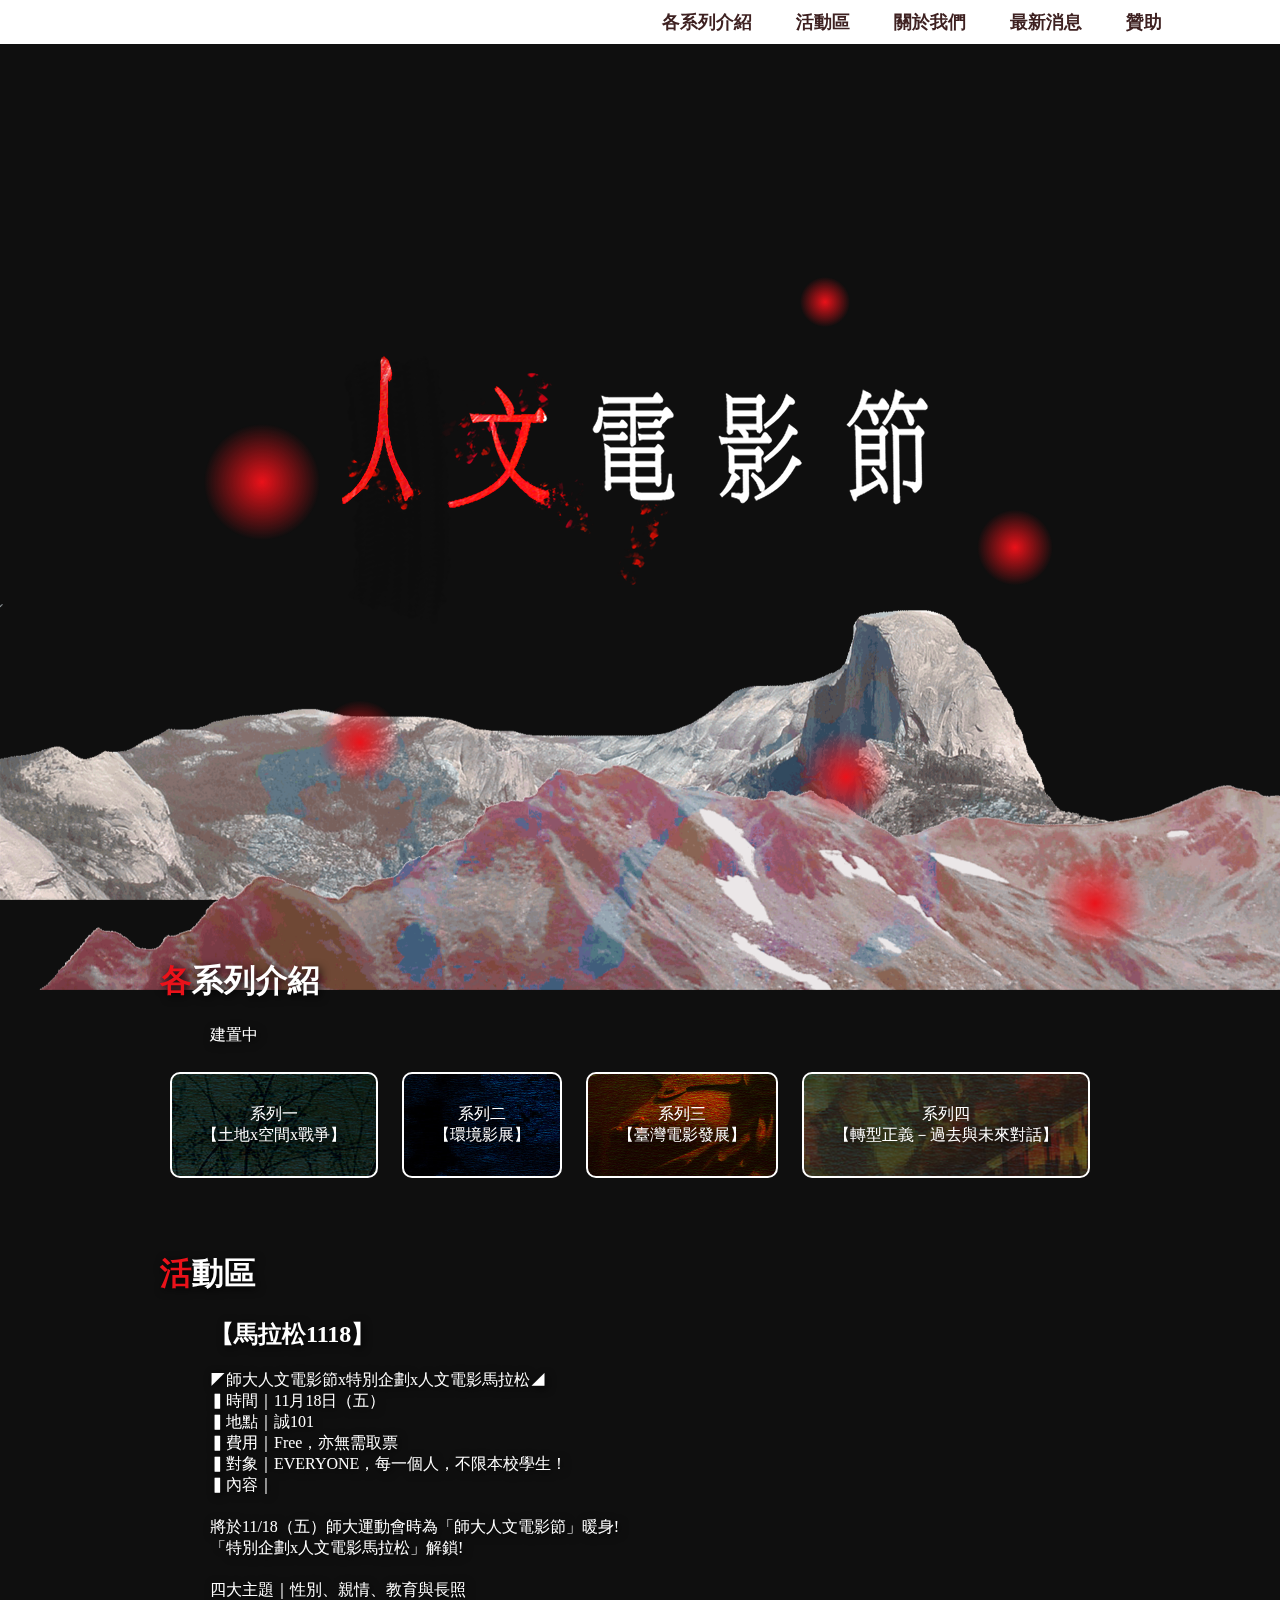
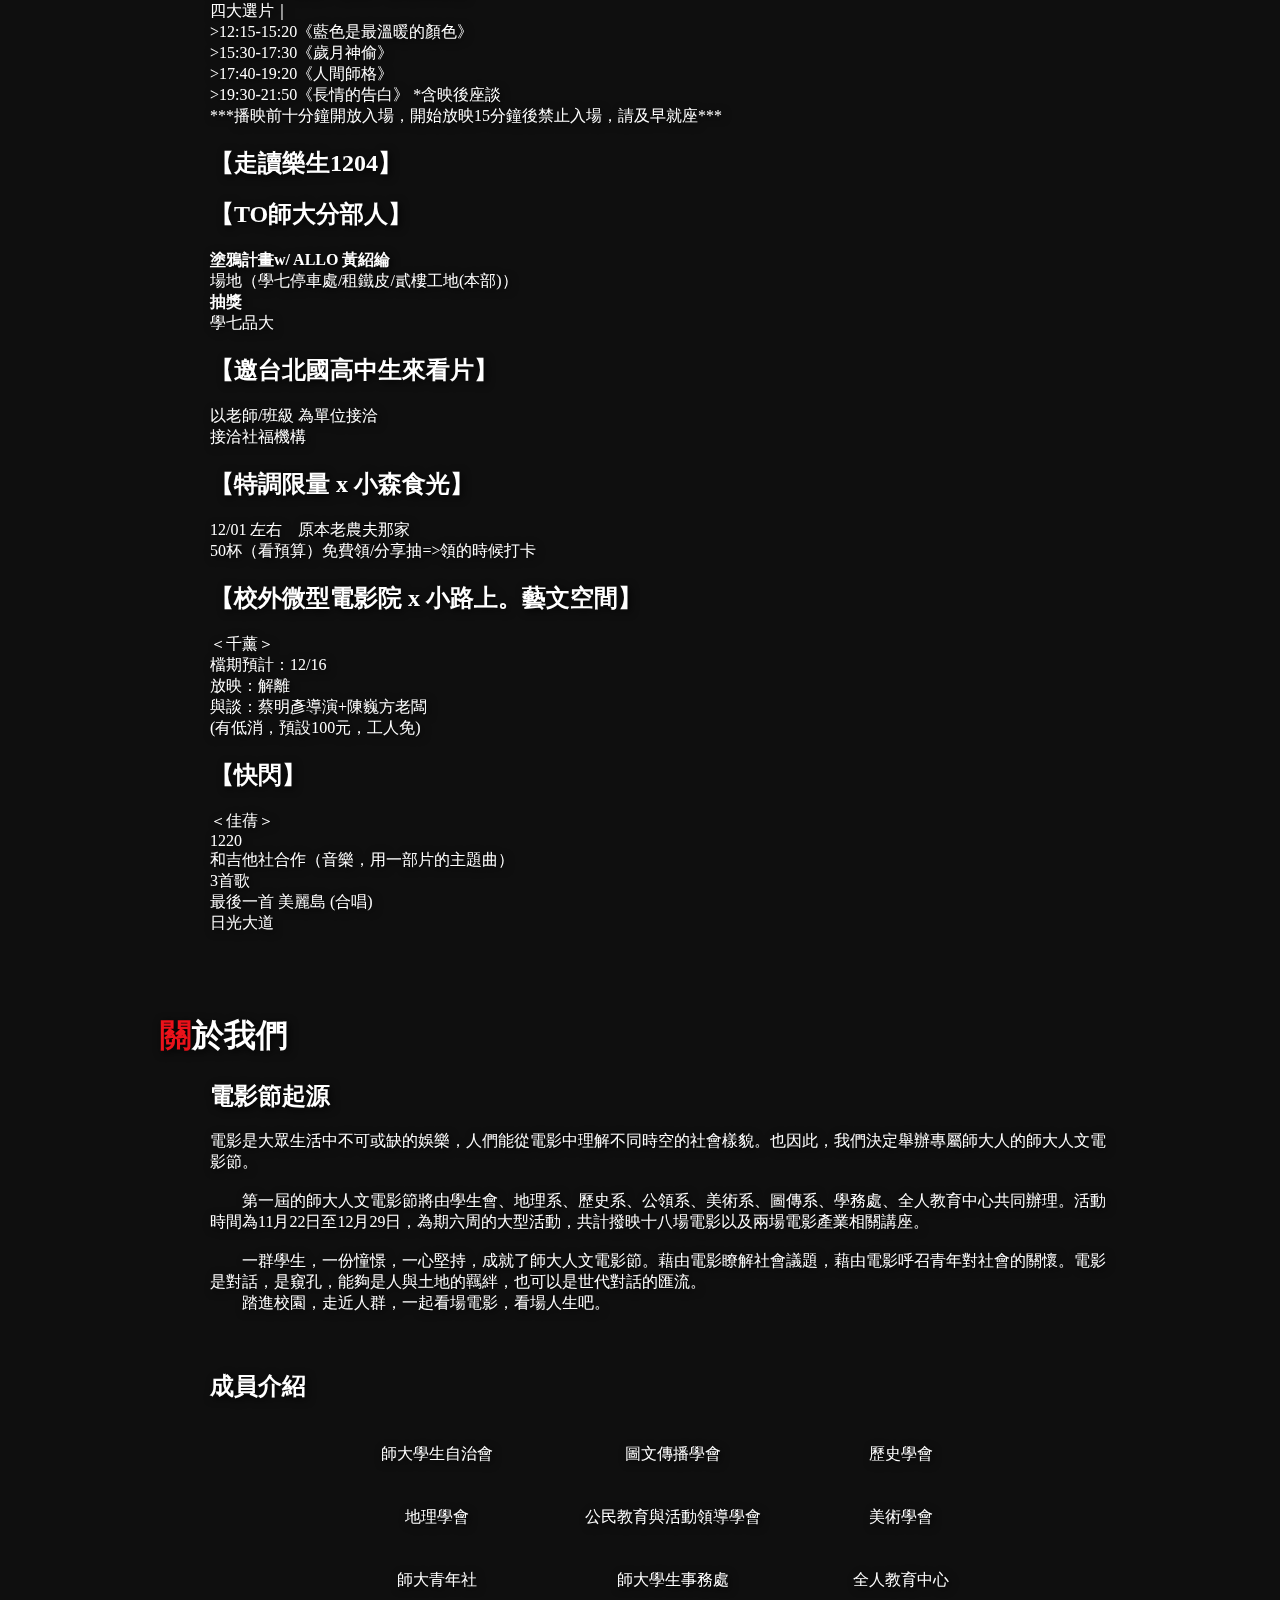
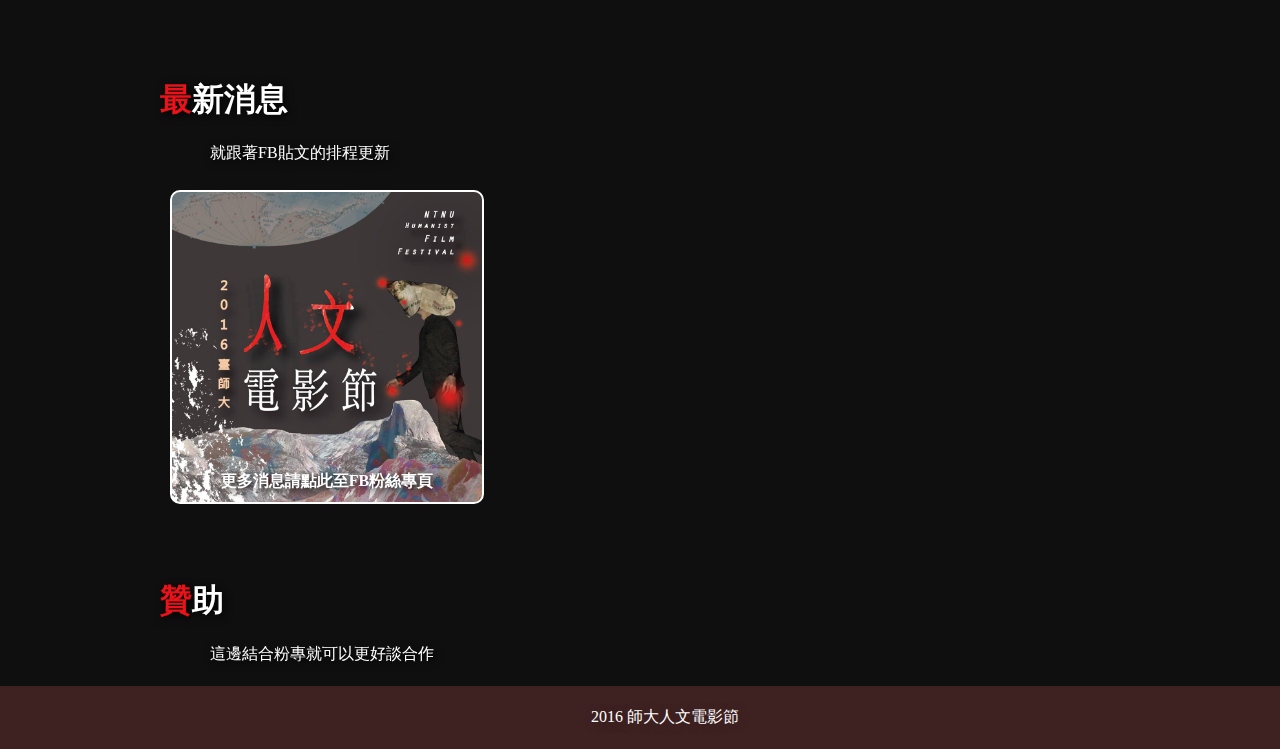
==== index.html @ 860a29c6 "add buttons and animations" ====
<!DOCTYPE>
<html>
<head>
	<title>師大人文電影節</title>
	<link rel="stylesheet" type="text/css" href="style.css">
</head>
<body>
	<div class = "horizontal navbar">
		<a href="#series"><div class = "navelement btn" onclick="closeMsg()"><b>各系列介紹</b></div></a>
		<a href="#activity"><div class = "navelement btn" onclick="closeMsg()"><b>活動區</b></div></a>
		<a href="#about"><div class = "navelement btn" onclick="closeMsg()"><b>關於我們</b></div></a>
		<a href="#news"><div class = "navelement btn" onclick="closeMsg()"><b>最新消息</b></div></a>
		<a href="#sponse"><div class = "navelement btn" onclick="closeMsg()"><b>贊助</b></div></a>
		<div class = "navelement">　　　</div>
	</div>
	<div class = "fullpage">
		<span class="helper"></span>
		<img src="images/Logo.png" style="display:inline-block; margin: 0px auto; vertical-align: middle;  width:80%; max-width: 600px;">
		<div class="gradbubble" id="bub0"></div>
		<div class="gradbubble" id="bub1"></div>
		<div class="gradbubble" id="bub2"></div>
		<div class="gradbubble" id="bub3"></div>
		<div class="gradbubble" id="bub4"></div>
		<div class="gradbubble" id="bub5"></div>
	</div>
	<div class="article">
		<div class = "break" id = "series"></div> 
		<div class = "fullwidth"><h1>各系列介紹</h1>
			<p>建置中</p>
			<div class="seriesBtn" id = "s1" style="background-image: url('images/s1.jpg')">系列一<br>【土地x空間x戰爭】</div>
			<div class="seriesBtn" id = "s2"  style="background-image: url('images/s2.jpg')">系列二<br>【環境影展】</div>
			<div class="seriesBtn" id = "s3"  style="background-image: url('images/s3.jpg')">系列三<br>【臺灣電影發展】</div>
			<div class="seriesBtn" id = "s4"  style="background-image: url('images/s4.jpg')">系列四<br>【轉型正義－過去與未來對話】</div>
			</div>
			<div class = "break" id = "activity"></div> 
			<div class = "fullwidth"><h1>活動區</h1>
			<h2>【馬拉松1118】</h2>
			<p>◤師大人文電影節x特別企劃x人文電影馬拉松◢<br>
			▍時間｜11月18日（五）<br>
			▍地點｜誠101<br>
			▍費用｜Free，亦無需取票<br>
			▍對象｜EVERYONE，每一個人，不限本校學生！<br>
			▍內容｜<br>
			　<br>
			將於11/18（五）師大運動會時為「師大人文電影節」暖身!<br>
			「特別企劃x人文電影馬拉松」解鎖!<br>
			　<br>
			四大主題｜性別、親情、教育與長照<br>
			四大選片｜<br>
			>12:15-15:20《藍色是最溫暖的顏色》 <br>
			>15:30-17:30《歲月神偷》 <br>
			>17:40-19:20《人間師格》 <br>
			>19:30-21:50《長情的告白》 *含映後座談<br>
			***播映前十分鐘開放入場，開始放映15分鐘後禁止入場，請及早就座***</p>

			<h2>【走讀樂生1204】</h2>
			<p></p>
			<h2>【TO師大分部人】</h2>
			<p><b>塗鴉計畫w/ ALLO 黃紹綸</b><br>
			場地（學七停車處/租鐵皮/貳樓工地(本部)）<br>
			<b>抽獎</b><br>
			學七品大</p>
			<h2>【邀台北國高中生來看片】</h2>
			<p>以老師/班級 為單位接洽<br>
			接洽社福機構</p>
			<h2>【特調限量 x 小森食光】</h2>
			<p>12/01 左右　原本老農夫那家<br>
			50杯（看預算）免費領/分享抽=>領的時候打卡</p>
			<h2>【校外微型電影院 x 小路上。藝文空間】</h2>
			<p>＜千薰＞<br>
			檔期預計：12/16<br>
			放映：解離<br>
			與談：蔡明彥導演+陳巍方老闆<br>
			(有低消，預設100元，工人免)</p>
			<h2>【快閃】</h2>
			<p>＜佳蒨＞<br>
			1220<br>
			和吉他社合作（音樂，用一部片的主題曲）<br>
			3首歌<br>
			最後一首 美麗島 (合唱)<br>
			日光大道</p>
		</div>
		<div class = "break" id = "about"></div> 
		<div class = "fullwidth">
		<h1>關於我們</h1>
		<h2>電影節起源</h2>
		<p>
			電影是大眾生活中不可或缺的娛樂，人們能從電影中理解不同時空的社會樣貌。也因此，我們決定舉辦專屬師大人的師大人文電影節。<br><br>
			　　第一屆的師大人文電影節將由學生會、地理系、歷史系、公領系、美術系、圖傳系、學務處、全人教育中心共同辦理。活動時間為11月22日至12月29日，為期六周的大型活動，共計撥映十八場電影以及兩場電影產業相關講座。<br><br>
			　　一群學生，一份憧憬，一心堅持，成就了師大人文電影節。藉由電影瞭解社會議題，藉由電影呼召青年對社會的關懷。電影是對話，是窺孔，能夠是人與土地的羈絆，也可以是世代對話的匯流。<br>
			　　踏進校園，走近人群，一起看場電影，看場人生吧。<br><br><br>
		</p>
		<h2>成員介紹</h2>
		<table border="0" align = "center" cellpadding="20" style="color:white;text-align:center;">
			<tr>
				<td><p>師大學生自治會</p></td>
				<td><p>圖文傳播學會</p></td>
				<td><p>歷史學會</p></td>
			</tr>
			<tr>
				<td><p>地理學會</p></td>
				<td><p>公民教育與活動領導學會</p></td>
				<td><p>美術學會</p></td>
			</tr>
			<tr>
				<td><p>師大青年社</p></td>
				<td><p>師大學生事務處</p></td>
				<td><p>全人教育中心</p></td>
			</tr>
		</table>
	</div>
	<div class = "break" id = "news"></div> 
	<div class = "fullwidth"><h1>最新消息</h1>
		<p>就跟著FB貼文的排程更新</p>
		<a href="https://www.facebook.com/2016NTNUMovieFestival/"><div class="seriesBtn" style="background-image: url('images/fb.jpg'); height: 250px; width: 250px;"><span style="position:absolute;bottom:10px;width:100%;left:0px;text-align: center;color"><b>更多消息請點此至FB粉絲專頁</b></span></div></a>
		</div>
		<div class = "break" id = "sponse"></div> 
		<div class = "fullwidth"><h1>贊助</h1>
			<p>這邊結合粉專就可以更好談合作</p>
		</div>
	</div>
	<div class = "fullwidth" style = "background-color:#3e2121;text-shadow: 2px 2px 8px #3e2121;text-align: center;"><p>2016 師大人文電影節<br></p>
	</div>
	<div id = "msgboxBG">
		<div class="gradbubble" id="bub6"></div>
		<div class="gradbubble" id="bub7"></div>
		<div class="gradbubble" id="bub8"></div>
		<div class="gradbubble" id="bub9"></div>
		<div class="gradbubble" id="bub10"></div>
		<div class="gradbubble" id="bub11"></div>
		
	</div>
	<div id = "msgbox">
			<div id = "closeBtn"><img src="images/x.png"></div>
			<iframe src="s1.html" id="Msgiframe" style="width: 100%; height: 100%;display: none"></iframe>
		</div>
	<div id = "mountains">
		<img id = "mtBack" src="images/mtBack.png">
		<img id = "mtFront" src="images/mtFront.png">
	</div>
</body>
<script>
	var body = document.body, html = document.documentElement;
	var mfront = document.getElementById("mtFront");
	var mback = document.getElementById("mtBack");
	var bubbles = [document.getElementById("bub0"), document.getElementById("bub1"), document.getElementById("bub2"), document.getElementById("bub3"), document.getElementById("bub4"), document.getElementById("bub5")];
	var Msgbubbles = [document.getElementById("bub6"), document.getElementById("bub7"), document.getElementById("bub8"), document.getElementById("bub9"), document.getElementById("bub10"), document.getElementById("bub11")];
	var msgboxBG = document.getElementById("msgboxBG");
	var msgbox = document.getElementById("msgbox");
	var closeBtn = document.getElementById("closeBtn");
	var Msgiframe = document.getElementById("Msgiframe");
	var open = false;
	function mtMove(event){
		var xPos = event.clientX/(window.innerWidth || document.documentElement.clientWidth || document.body.clientWidth);
		mfront.style.left = ""+ (-5)*xPos + "%";
		mback.style.right = ""+ (-2.5)*xPos + "%";
	};
	function mscroll(event){
		var height = Math.max(body.scrollHeight, body.offsetHeight, 
			html.clientHeight, html.scrollHeight, html.offsetHeight)-(window.innerHeight || document.documentElement.clientHeight || document.body.clientHeight);
		var i = window.pageYOffset / height;
		mfront.style.bottom = ""+ (-10)*(1-i) + "%";
		mback.style.bottom = ""+ (-5)*i + "%";
	};
	function bubinit(){
		for (i = 0; i < 6; i++) {
	  bubbles[i].style.left = ""+(Math.random()*80+5)+"%";
	  bubbles[i].style.top = ""+(Math.random()*90+10)+"%";
	  var bubsize = ""+(Math.random()*10+5)+"%"
	  bubbles[i].style.width = bubsize;
	  bubbles[i].style.height = bubsize;
	  bubbles[i].style.opacity  = "1";
	}
		window.setInterval(bubMove, 2400);
	}
	function bubMove(){
		for (i = 0; i < 6; i++) {
		  bubbles[i].style.left = ""+(Math.random()*80+5)+"%";
		  bubbles[i].style.top = ""+(Math.random()*90+10)+"%";
		  var bubsize = (Math.random()*10+5);
		  bubbles[i].style.width = ""+bubsize+"%";
		  bubbles[i].style.height = ""+(bubsize/100*(window.innerWidth || document.documentElement.clientWidth || document.body.clientWidth))+"px";
		}
	};
	function openMsg(event){
		switch(event.target.id){
			case "s1":
			Msgiframe.setAttribute("src", "s1.html");
			break;
			case "s2":
			Msgiframe.setAttribute("src", "s2.html");
			break;
			case "s3":
			Msgiframe.setAttribute("src", "s3.html");
			break;
			case "s4":
			Msgiframe.setAttribute("src", "s4.html");
			break;
		}
		msgboxBG.style.display = "block";
		msgboxBG.style.opacity = "0.5";
		msgbox.style.width = "80%";
		msgbox.style.height = "80%";
		msgbox.style.top = "10%";
		msgbox.style.left = "10%";
		closeBtn.style.width = "50px";
		closeBtn.style.height = "50px";
		document.getElementById("Msgiframe").style.display = "block";
		open = true;
		console.log("open");
	};
	function closeMsg(event){
		if(open==true){
			msgboxBG.style.display = "none";
			msgboxBG.style.opacity = "0";
			msgbox.style.width = "0%";
			msgbox.style.height = "0%";
			msgbox.style.top = "50%";
			msgbox.style.left = "50%";
			closeBtn.style.width = "0px";
			closeBtn.style.height = "0px";
			document.getElementById("Msgiframe").style.display = "none";
		}
	};
	document.body.addEventListener("mousemove", mtMove);
	document.addEventListener("scroll", mscroll);
	window.setTimeout(bubinit,100);
	document.getElementById("s1").addEventListener("click", openMsg);
	document.getElementById("s2").addEventListener("click", openMsg);
	document.getElementById("s3").addEventListener("click", openMsg);
	document.getElementById("s4").addEventListener("click", openMsg);
	document.getElementById("closeBtn").addEventListener("click", closeMsg);
	
</script>
</html>
---- style.css ----
html{height:100%;}
body{
	height:100%;
	margin: 0px;
	padding: 0px;
	width: 100%;
	font-family:微軟正黑體;
	background-color: #0f0f0f;
}
.navbar{
    position: fixed;
    background-color: white;
    width: 100%;
    padding: 0px;
    margin: 0px;
    text-align:right;
    z-index: 100;
}
.navelement{
    display: inline-block;
    margin: 0px;
    padding: 10px;
    padding-left: 20px;
    padding-right: 20px;
    padding-bottom: 5px;
    color: #3e2121;
    font-size: 18px;
}
.btn {
    border-style:solid;
    background-color:white;
    border-color: white;
    border-width: 0px;
    border-bottom-width: 5px;
}
.btn:hover{
    border-color: #eb121a;
    color: #eb121a;
    transition: 0.5s;
}
.seriesBtn{
	position: relative;
	display: inline-block;
	text-align: center;
	padding: 30px;
	margin: 10px;
	border-color: white;
	border-width: 2px;
	border-style: solid;
	border-radius: 10px;
	color: white;
	box-shadow: 0px 0px 0px #AAAAAA;
	top:0px;
	background-size: cover;
	transition:0.5s;
}
.seriesBtn:hover{
	top:-5px;
	box-shadow: 0px 5px 8px #AAAAAA;
}
.fullpage{
    position: relative;
    vertical-align: middle;
    width: 100%;
    height: 100%;
    white-space: nowrap;
    text-align: center;
    color: white;
    z-index: 0;
    text-shadow: 2px 2px 12px #000000;
}
.break{
    position: relative;
    height: 33px;
}
.fullwidth{
    position: relative;
    vertical-align: middle;
    width: 80%;
    text-align: left;
    color: white;
    z-index: 0;
    text-shadow: 2px 2px 8px #000000;
    padding: 5px;
    padding-left: 10%;
    padding-right: 10%;
}
.article{
	display:block;
	width: 100%;
	max-width: 1200px;
	margin: 0px auto;
	text-align: left;
}
.midImage{
    display:block;
    margin: auto;
    max-width: 600px;
}
#mtBack{
    position: fixed;
    z-index: -10;
    width: 103%;
    bottom: 0%;
}
#mtFront{
    position: fixed;
    z-index: -1;
    width: 105%;
    bottom: -10%;
}
#mountains{
    position: fixed;
    width: 100%;
    height: 100%;
    padding: 0px;
    margin: 0px;
    z-index: -10;
}
.helper {
    display: inline-block;
    height: 100%;
    vertical-align: middle;
}
h1::first-letter{
	color: #eb121a;
}
h2{
	padding-left: 50px;
}
p{
	padding-left: 50px;
}
.gradbubble{
	position: absolute;
	background: red; /* For browsers that do not support gradients */
	background: -webkit-radial-gradient(circle, rgba(235,18,26,1), rgba(235,18,26,0), rgba(235,18,26,0)); /* Safari */
	background: -o-radial-gradient(circle, rgba(235,18,26,1), rgba(235,18,26,0), rgba(235,18,26,0)); /* Opera 11.6 to 12.0 */
	background: -moz-radial-gradient(circle, rgba(235,18,26,1), rgba(235,18,26,0), rgba(235,18,26,0)); /* Firefox 3.6 to 15 */
	background: radial-gradient(circle, rgba(235,18,26,1), rgba(255,0,0,0), rgba(235,18,26,0)); /* Standard syntax */
	width:10%;
	height:10%;
	left:50%;
	top:50%;
	opacity : 0;
	transition: 2.4s;
	z-index: -1;
}
#msgboxBG{
	position: fixed;
	display: none;
	opacity: 0;
	left:0%;
	top:0%;
	width:100%;
	height:100%;
	background-color: black;
}
#msgbox{
	position: fixed;
	opacity: 1;
	border-radius: 20px;
	overflow: hidden;
	width:0%;
	height:0%;
	top:50%;
	left:50%;
	background-color: #0f0f0f;
	transition: 1s;
}
#closeBtn{
	position: absolute;
	right:0px;
	top:0px;
	background-color: #eb121a;
	width:0px;
	height:0px;
	transition: 0.5s;
	transition-delay: 0.5s;
	color: white;
	overflow: hidden;
}
iframe{
	border-width: 0px;
}
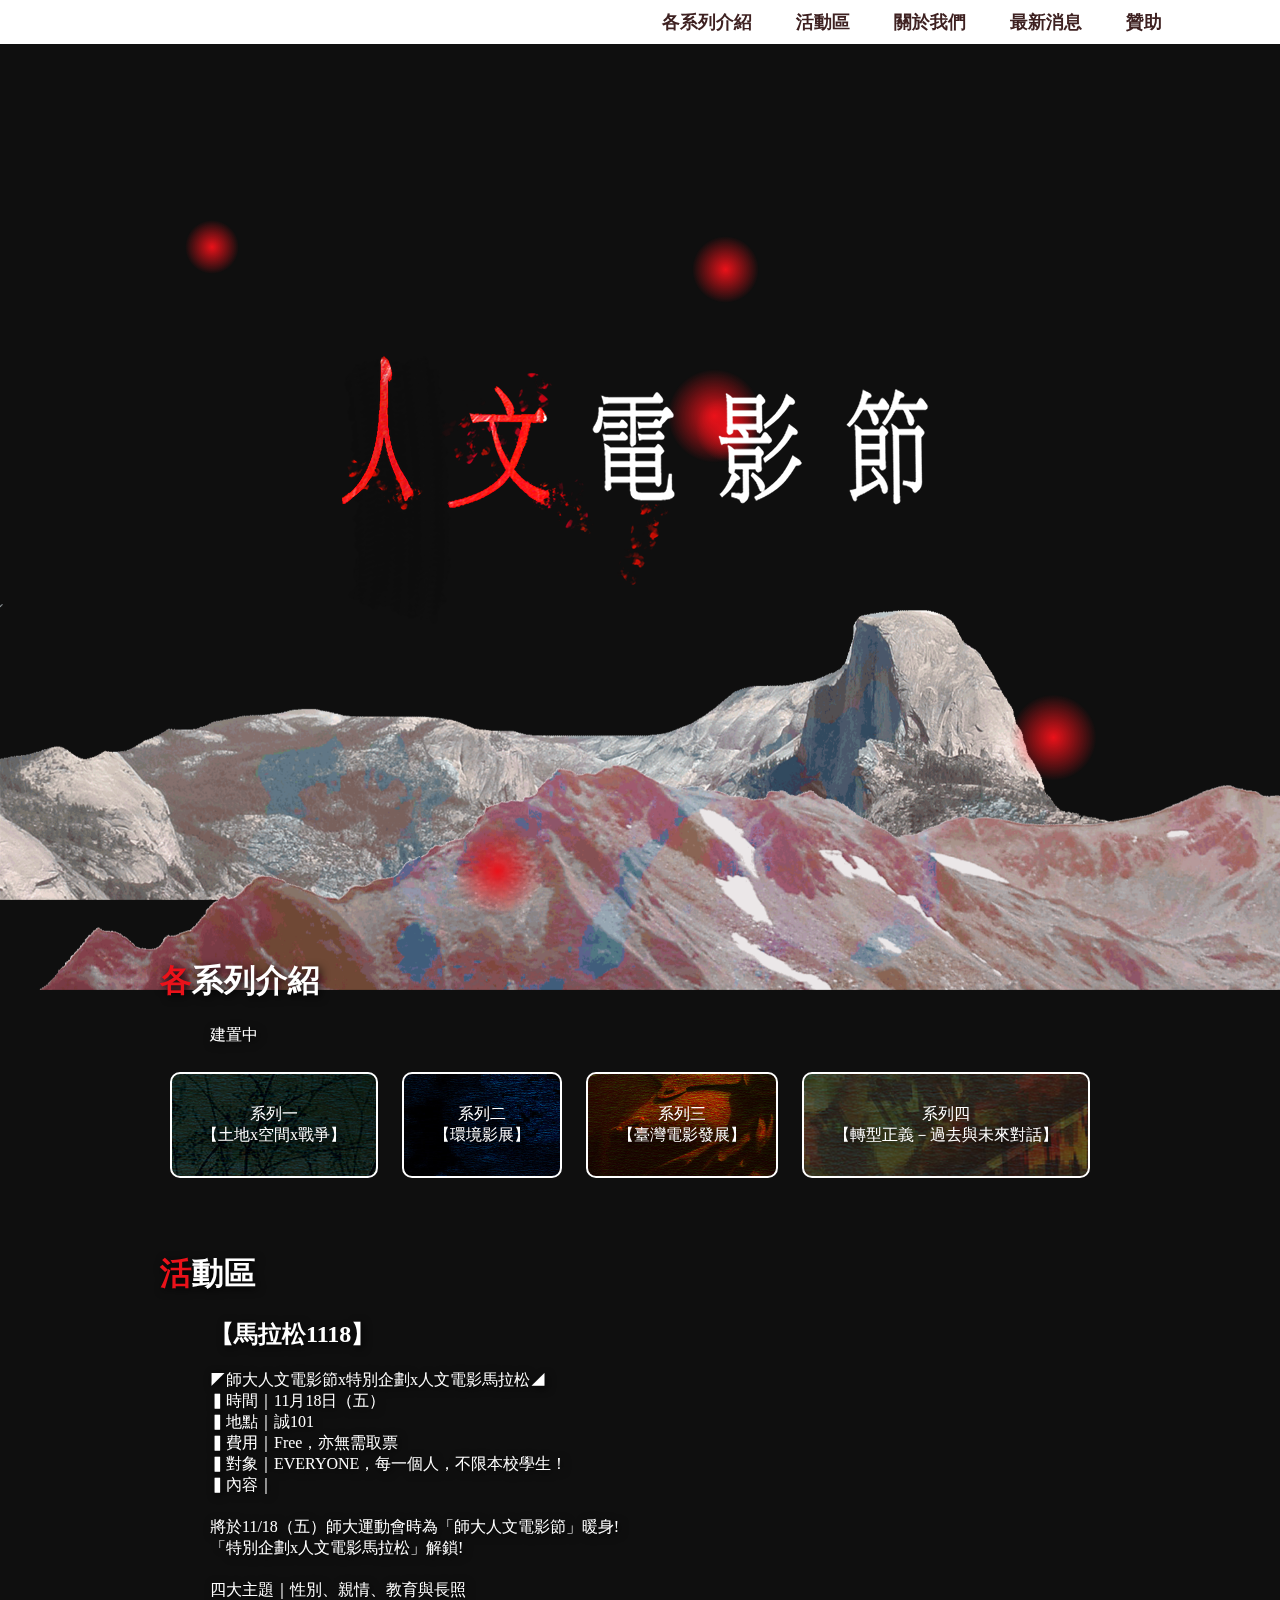
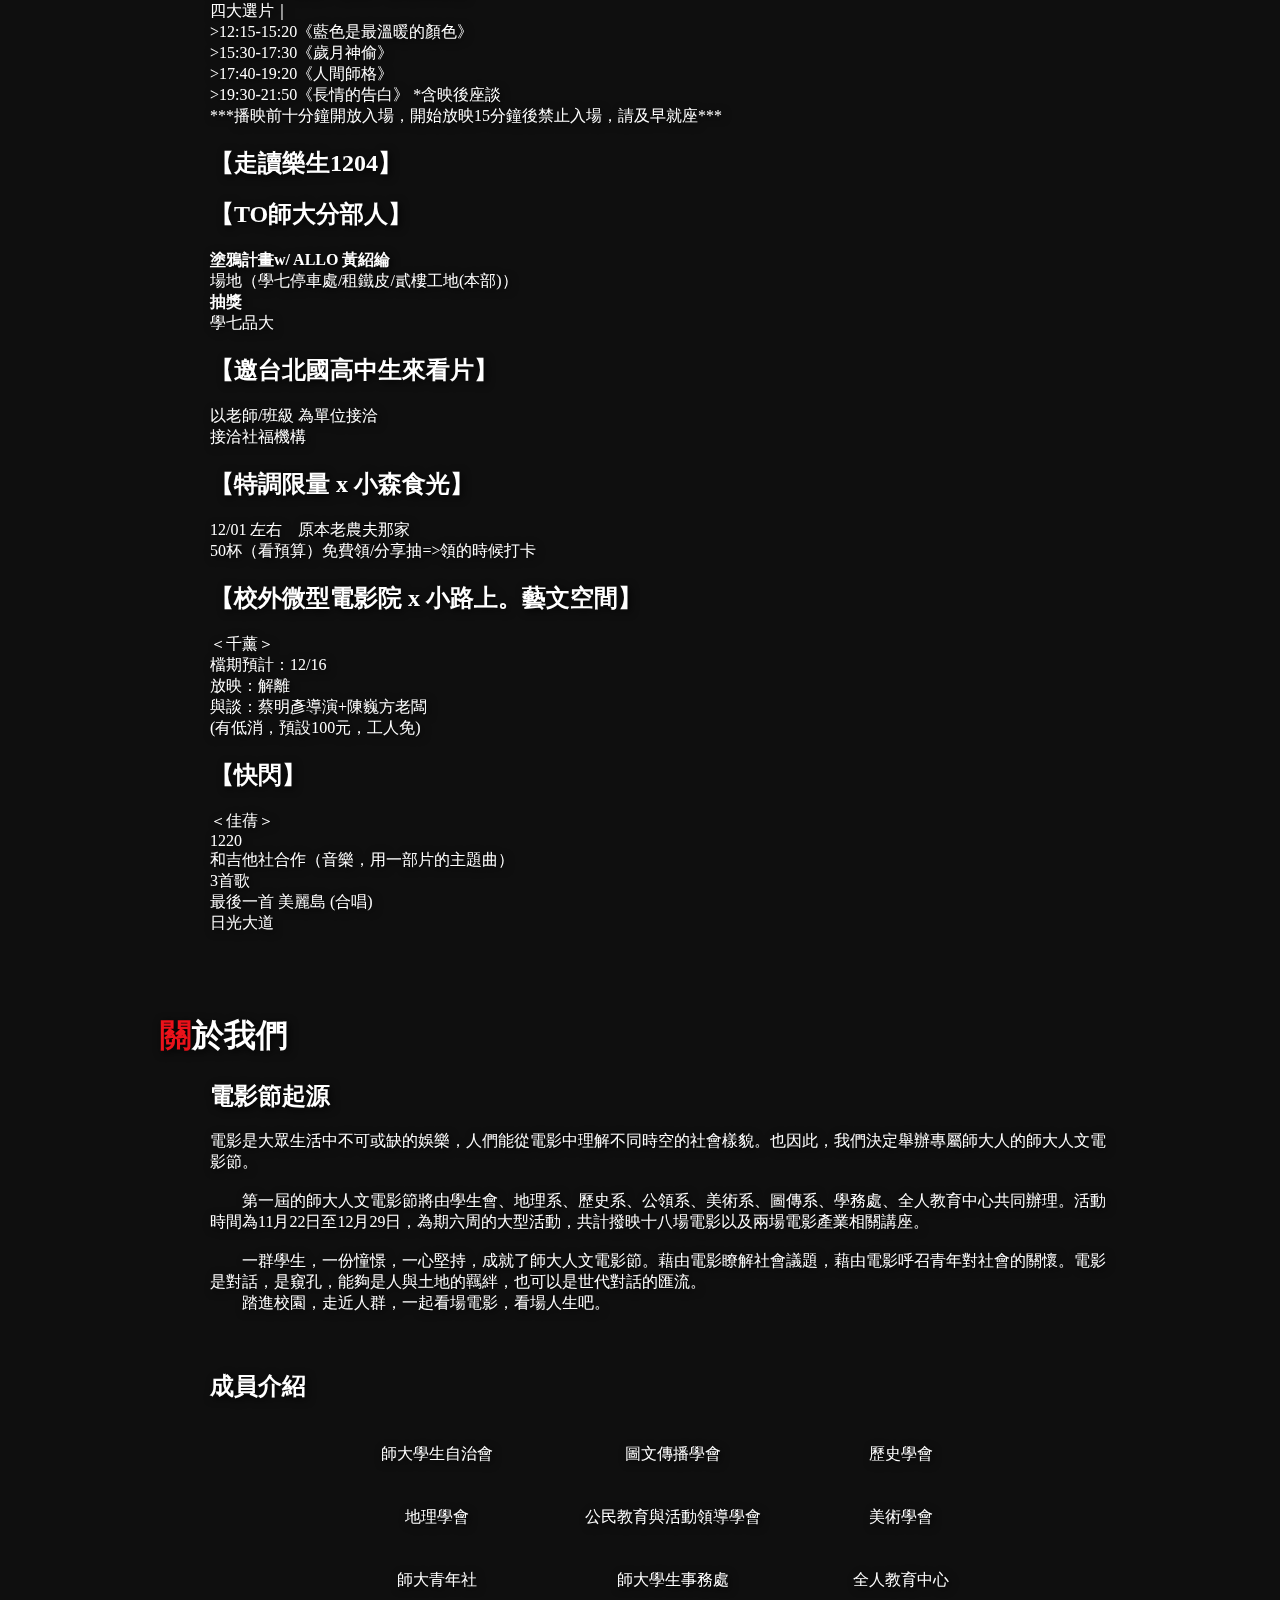
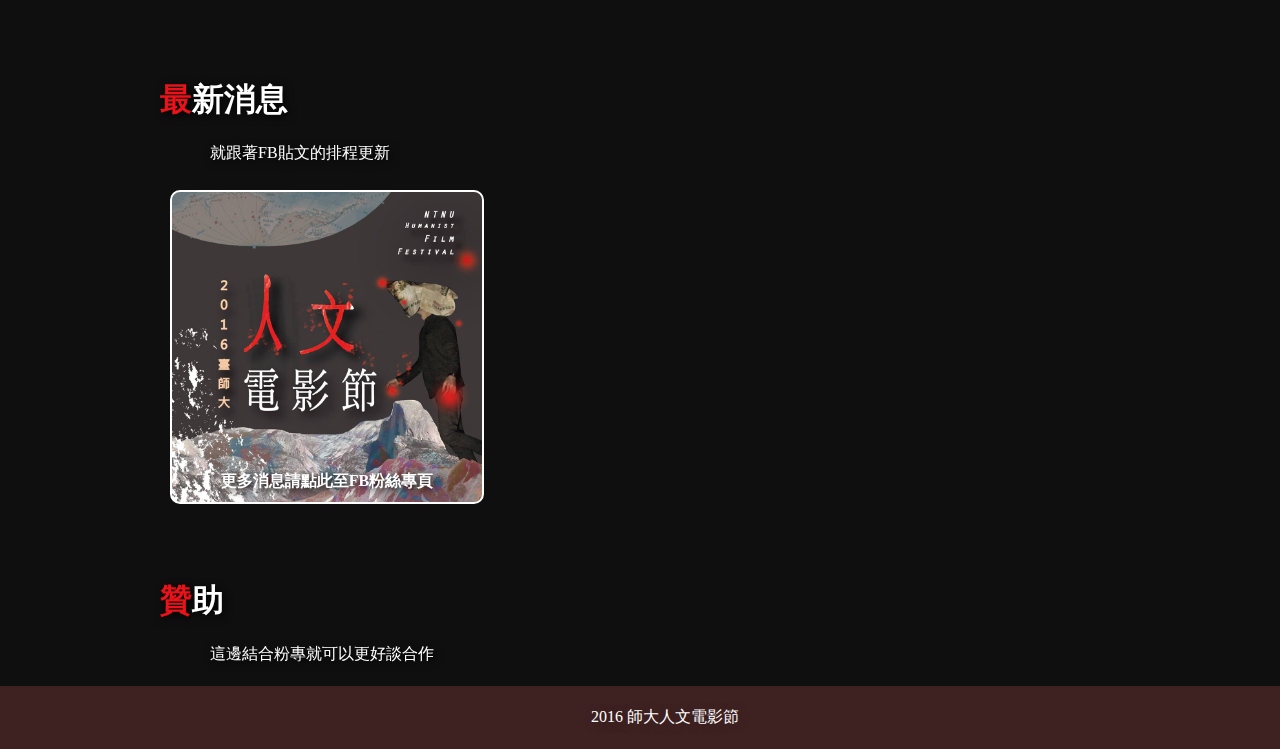
==== commit 84570fc8: "add some meta-data" ====
--- a/index.html
+++ b/index.html
@@ -3,6 +3,25 @@
 <head>
 	<title>師大人文電影節</title>
 	<link rel="stylesheet" type="text/css" href="style.css">
+	<meta charset="utf-8">
+    <meta http-equiv="X-UA-Compatible" content="IE=edge">
+    <meta name="viewport" content="width=device-width, initial-scale=1">
+    <title>學生計算機年會 | Students' Information Technology Conference</title>
+
+    <meta name="description" content="看電影讚讚讚">
+
+    <meta property="og:title" content="師大人文電影節">
+    <meta property="og:type" content="website">
+    <meta property="og:url" content="https://ntnumoviefestival.github.io/">
+    <meta property="og:image" content="https://ntnumoviefestival.github.io/fb.jpg">
+    <meta property="og:image:width" content="960">
+    <meta property="og:image:height" content="960">
+    <meta property="og:site_name" content="師大人文電影節">
+    <meta property="og:description" content="看電影讚讚讚">
+    <meta property="twitter:title" content="師大人文電影節">
+    <meta property="twitter:description" content="看電影讚讚讚">
+    <link href="favicon.ico" rel="shortcut icon">
+    <link href="favicon.ico" rel="icon">
 </head>
 <body>
 	<div class = "horizontal navbar">
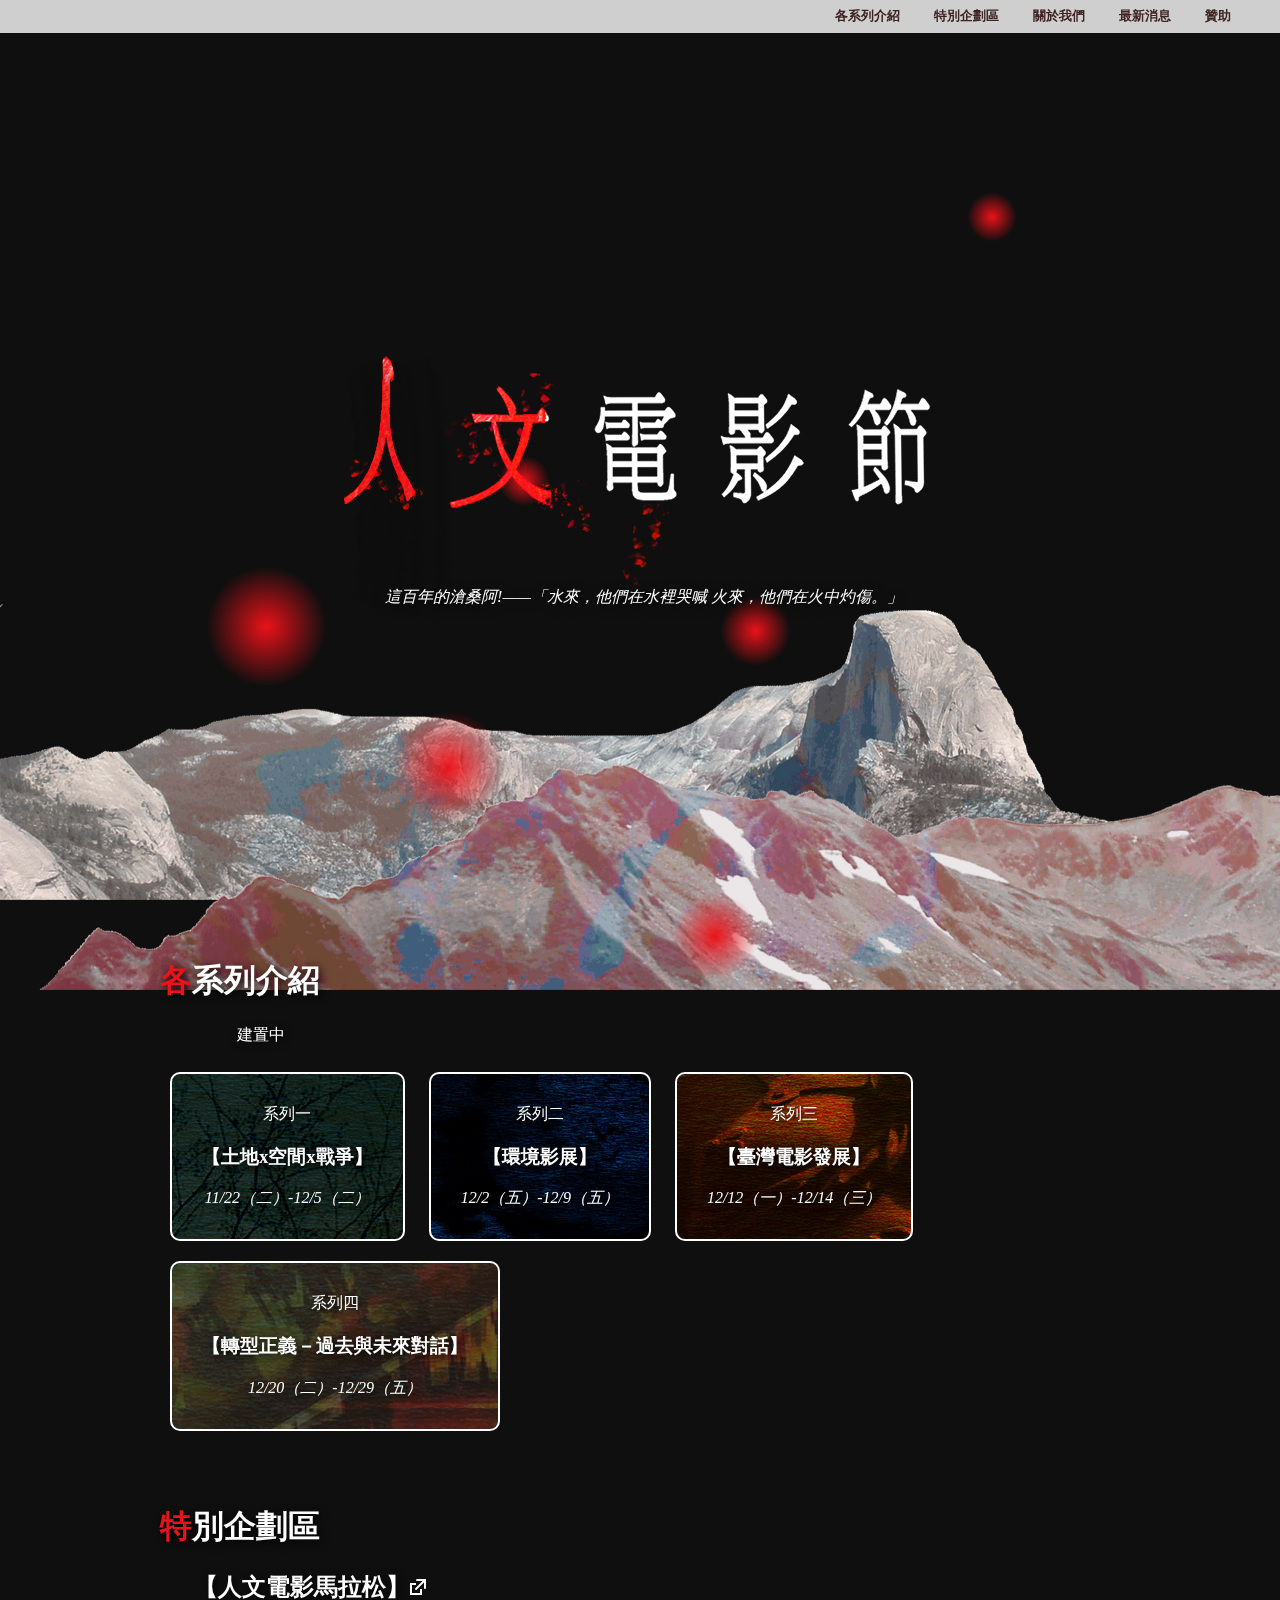
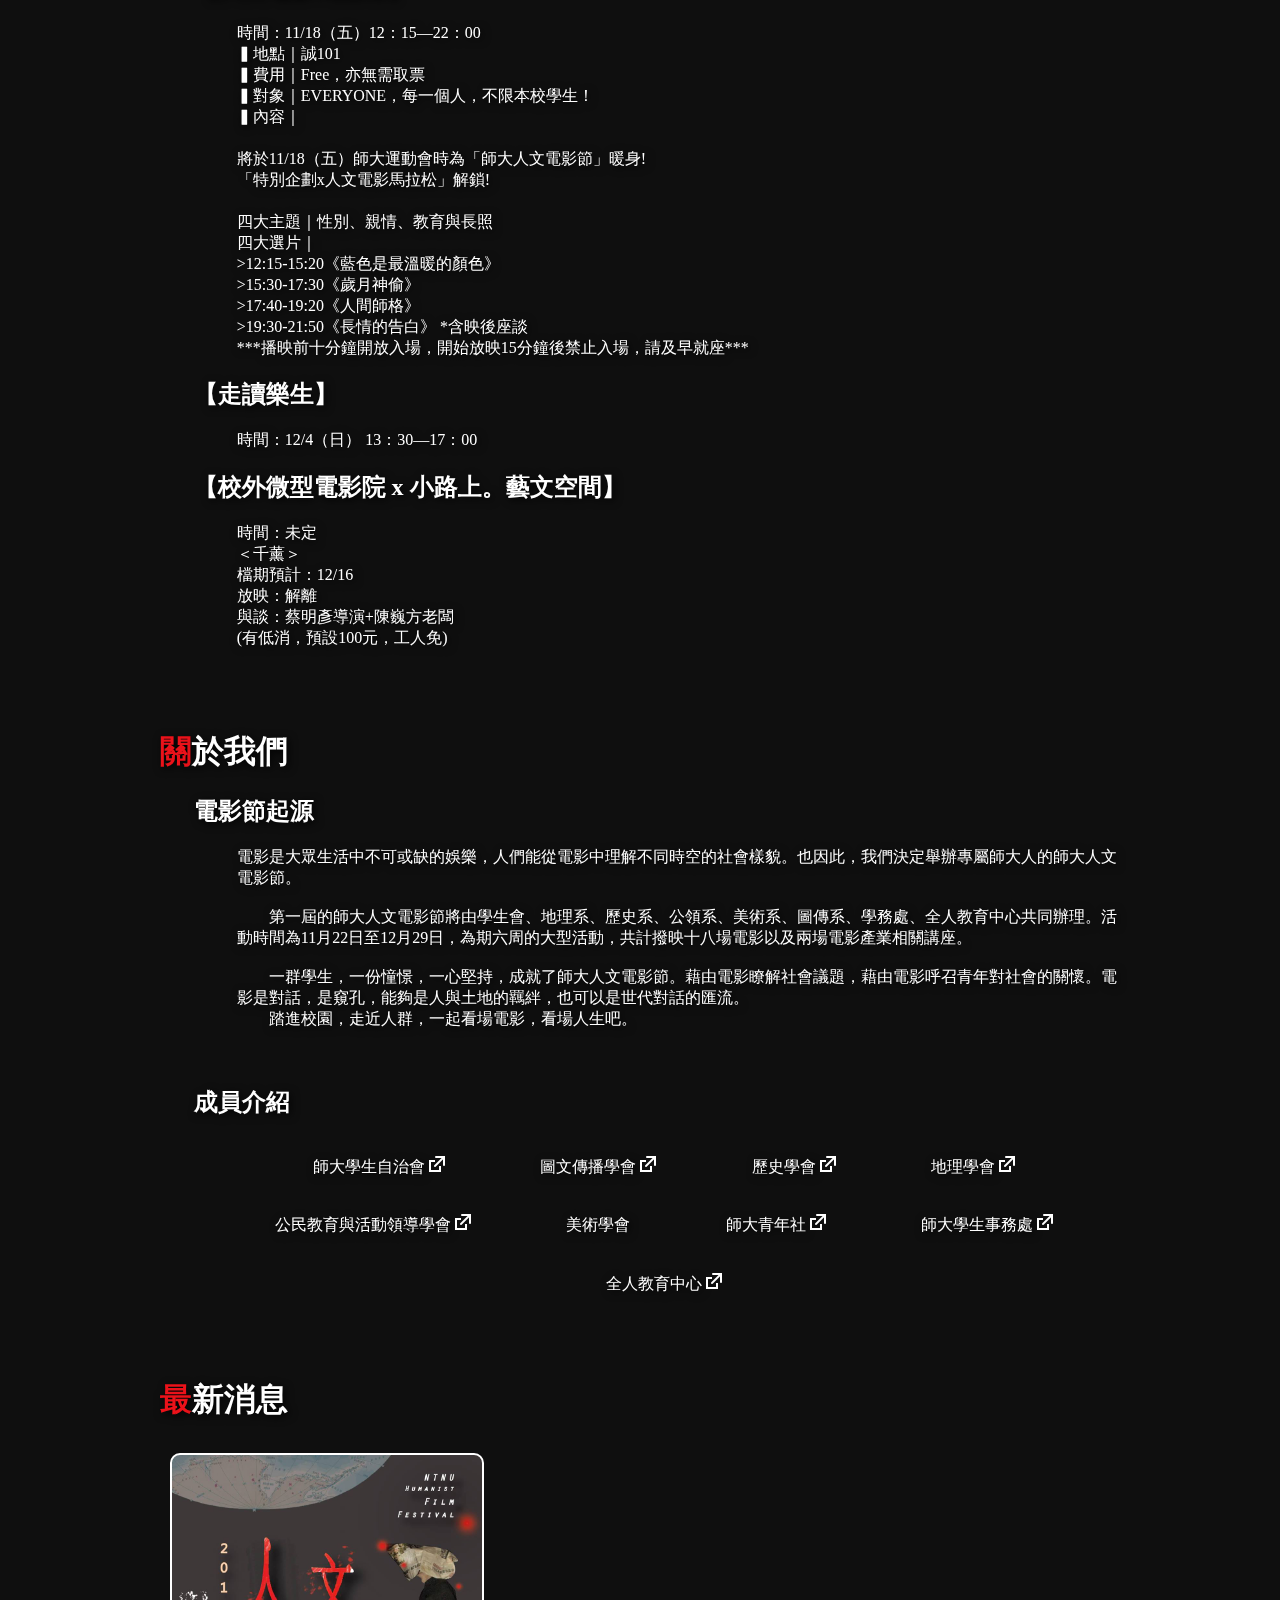
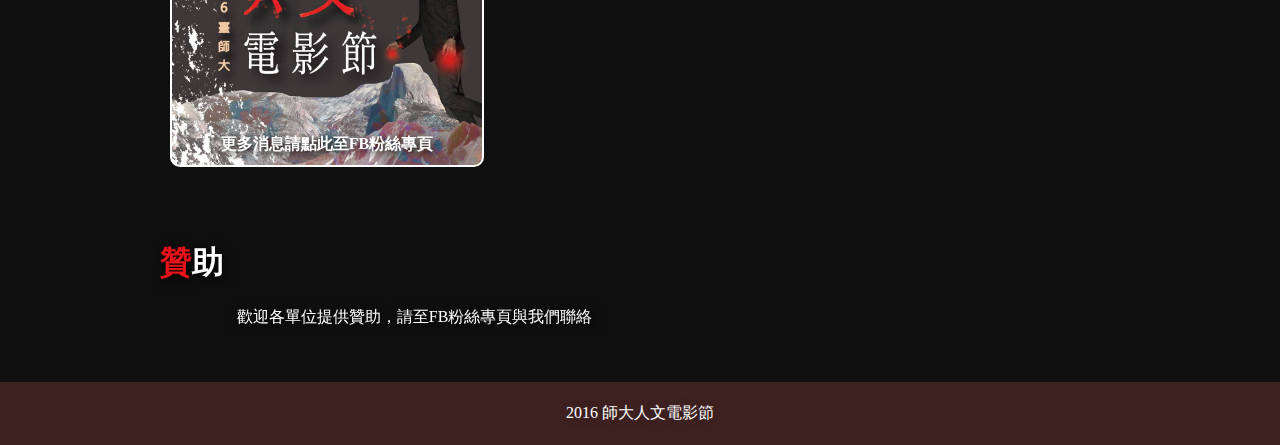
==== commit f73d196a: "test iOS iframe scrolling" ====
--- a/index.html
+++ b/index.html
@@ -26,15 +26,20 @@
 <body>
 	<div class = "horizontal navbar">
 		<a href="#series"><div class = "navelement btn" onclick="closeMsg()"><b>各系列介紹</b></div></a>
-		<a href="#activity"><div class = "navelement btn" onclick="closeMsg()"><b>活動區</b></div></a>
+		<a href="#activity"><div class = "navelement btn" onclick="closeMsg()"><b>特別企劃區</b></div></a>
 		<a href="#about"><div class = "navelement btn" onclick="closeMsg()"><b>關於我們</b></div></a>
 		<a href="#news"><div class = "navelement btn" onclick="closeMsg()"><b>最新消息</b></div></a>
 		<a href="#sponse"><div class = "navelement btn" onclick="closeMsg()"><b>贊助</b></div></a>
-		<div class = "navelement">　　　</div>
+		<div class = "navelement"></div>
 	</div>
 	<div class = "fullpage">
 		<span class="helper"></span>
-		<img src="images/Logo.png" style="display:inline-block; margin: 0px auto; vertical-align: middle;  width:80%; max-width: 600px;">
+		<div style="display:inline-block; position:relative;vertical-align: middle;width:100%">
+			<img src="images/Logo.png" style="margin: 0px auto;  width:80%; max-width: 600px;">
+			<p id="fubiao" style="position:absolute; width:100%; text-align: center; bottom:-10%;opacity:0;transition:2.5s;"><i>這百年的滄桑阿!——「水來，他們在水裡哭喊 火來，他們在火中灼傷。」</i></p>
+		</div>
+		
+		
 		<div class="gradbubble" id="bub0"></div>
 		<div class="gradbubble" id="bub1"></div>
 		<div class="gradbubble" id="bub2"></div>
@@ -46,16 +51,15 @@
 		<div class = "break" id = "series"></div> 
 		<div class = "fullwidth"><h1>各系列介紹</h1>
 			<p>建置中</p>
-			<div class="seriesBtn" id = "s1" style="background-image: url('images/s1.jpg')">系列一<br>【土地x空間x戰爭】</div>
-			<div class="seriesBtn" id = "s2"  style="background-image: url('images/s2.jpg')">系列二<br>【環境影展】</div>
-			<div class="seriesBtn" id = "s3"  style="background-image: url('images/s3.jpg')">系列三<br>【臺灣電影發展】</div>
-			<div class="seriesBtn" id = "s4"  style="background-image: url('images/s4.jpg')">系列四<br>【轉型正義－過去與未來對話】</div>
+			<div class="seriesBtn" id = "s1" style="background-image: url('images/s1.jpg')">系列一<h3>【土地x空間x戰爭】</h3><i>11/22（二）-12/5（二）</i></div>
+			<div class="seriesBtn" id = "s2"  style="background-image: url('images/s2.jpg')">系列二<h3>【環境影展】</h3><i>12/2（五）-12/9（五）</i></div>
+			<div class="seriesBtn" id = "s3"  style="background-image: url('images/s3.jpg')">系列三<h3>【臺灣電影發展】</h3><i>12/12（一）-12/14（三）</i></div>
+			<div class="seriesBtn" id = "s4"  style="background-image: url('images/s4.jpg')">系列四<h3>【轉型正義－過去與未來對話】</h3><i>12/20（二）-12/29（五）</i></div>
 			</div>
 			<div class = "break" id = "activity"></div> 
-			<div class = "fullwidth"><h1>活動區</h1>
-			<h2>【馬拉松1118】</h2>
-			<p>◤師大人文電影節x特別企劃x人文電影馬拉松◢<br>
-			▍時間｜11月18日（五）<br>
+			<div class = "fullwidth"><h1>特別企劃區</h1>
+			<h2>【人文電影馬拉松】<a href="https://www.facebook.com/events/231412740606844/" target="new"><img src="images/outsrc.png"></a></h2>
+			<p>時間：11/18（五）12：15—22：00<br>
 			▍地點｜誠101<br>
 			▍費用｜Free，亦無需取票<br>
 			▍對象｜EVERYONE，每一個人，不限本校學生！<br>
@@ -72,32 +76,15 @@
 			>19:30-21:50《長情的告白》 *含映後座談<br>
 			***播映前十分鐘開放入場，開始放映15分鐘後禁止入場，請及早就座***</p>
 
-			<h2>【走讀樂生1204】</h2>
-			<p></p>
-			<h2>【TO師大分部人】</h2>
-			<p><b>塗鴉計畫w/ ALLO 黃紹綸</b><br>
-			場地（學七停車處/租鐵皮/貳樓工地(本部)）<br>
-			<b>抽獎</b><br>
-			學七品大</p>
-			<h2>【邀台北國高中生來看片】</h2>
-			<p>以老師/班級 為單位接洽<br>
-			接洽社福機構</p>
-			<h2>【特調限量 x 小森食光】</h2>
-			<p>12/01 左右　原本老農夫那家<br>
-			50杯（看預算）免費領/分享抽=>領的時候打卡</p>
+			<h2>【走讀樂生】</h2>
+			<p>時間：12/4（日） 13：30—17：00</p>
+
 			<h2>【校外微型電影院 x 小路上。藝文空間】</h2>
-			<p>＜千薰＞<br>
+			<p>時間：未定<br>＜千薰＞<br>
 			檔期預計：12/16<br>
 			放映：解離<br>
 			與談：蔡明彥導演+陳巍方老闆<br>
 			(有低消，預設100元，工人免)</p>
-			<h2>【快閃】</h2>
-			<p>＜佳蒨＞<br>
-			1220<br>
-			和吉他社合作（音樂，用一部片的主題曲）<br>
-			3首歌<br>
-			最後一首 美麗島 (合唱)<br>
-			日光大道</p>
 		</div>
 		<div class = "break" id = "about"></div> 
 		<div class = "fullwidth">
@@ -110,33 +97,27 @@
 			　　踏進校園，走近人群，一起看場電影，看場人生吧。<br><br><br>
 		</p>
 		<h2>成員介紹</h2>
-		<table border="0" align = "center" cellpadding="20" style="color:white;text-align:center;">
-			<tr>
-				<td><p>師大學生自治會</p></td>
-				<td><p>圖文傳播學會</p></td>
-				<td><p>歷史學會</p></td>
-			</tr>
-			<tr>
-				<td><p>地理學會</p></td>
-				<td><p>公民教育與活動領導學會</p></td>
-				<td><p>美術學會</p></td>
-			</tr>
-			<tr>
-				<td><p>師大青年社</p></td>
-				<td><p>師大學生事務處</p></td>
-				<td><p>全人教育中心</p></td>
-			</tr>
-		</table>
+		<div style="text-align: center;padding-left: 5%;">
+			<a href="https://www.facebook.com/ntnustua/" target="new"><div class="gotofb">師大學生自治會 <img src="images/outsrc.png"></div></a>
+			<a href="https://www.facebook.com/2014ntnugac/" target="new"><div class="gotofb">圖文傳播學會 <img src="images/outsrc.png"></div></a>
+			<a href="https://www.facebook.com/NTNUHIS/" target="new"><div class="gotofb">歷史學會 <img src="images/outsrc.png"></div></a>
+			<a href="https://www.facebook.com/%E5%9C%8B%E7%AB%8B%E8%87%BA%E7%81%A3%E5%B8%AB%E7%AF%84%E5%A4%A7%E5%AD%B8%E5%9C%B0%E7%90%86%E5%AD%B8%E6%9C%83-154247021312799/" target="new"><div class="gotofb">地理學會 <img src="images/outsrc.png"></div></a>
+			<a href="https://www.facebook.com/ntnucvesa/" target="new"><div class="gotofb">公民教育與活動領導學會 <img src="images/outsrc.png"></div></a>
+			<div class="gotofb">美術學會</div>
+			<a href="https://www.facebook.com/NTNU.Youth/" target="new"><div class="gotofb">師大青年社 <img src="images/outsrc.png"></div></a>
+			<a href="http://www.sa.ntnu.edu.tw/bin/home.php" target="new"><div class="gotofb">師大學生事務處 <img src="images/outsrc.png"></div></a>
+			<a href="https://www.facebook.com/NTNU.HEC/" target="new"><div class="gotofb">全人教育中心 <img src="images/outsrc.png"></div></a>
+		</div>
 	</div>
 	<div class = "break" id = "news"></div> 
 	<div class = "fullwidth"><h1>最新消息</h1>
-		<p>就跟著FB貼文的排程更新</p>
 		<a href="https://www.facebook.com/2016NTNUMovieFestival/"><div class="seriesBtn" style="background-image: url('images/fb.jpg'); height: 250px; width: 250px;"><span style="position:absolute;bottom:10px;width:100%;left:0px;text-align: center;color"><b>更多消息請點此至FB粉絲專頁</b></span></div></a>
 		</div>
 		<div class = "break" id = "sponse"></div> 
 		<div class = "fullwidth"><h1>贊助</h1>
-			<p>這邊結合粉專就可以更好談合作</p>
-		</div>
+			<p>歡迎各單位提供贊助，請至FB粉絲專頁與我們聯絡</p>
+		</div>
+		<div class = "break"></div> 
 	</div>
 	<div class = "fullwidth" style = "background-color:#3e2121;text-shadow: 2px 2px 8px #3e2121;text-align: center;"><p>2016 師大人文電影節<br></p>
 	</div>
@@ -147,11 +128,12 @@
 		<div class="gradbubble" id="bub9"></div>
 		<div class="gradbubble" id="bub10"></div>
 		<div class="gradbubble" id="bub11"></div>
-		
 	</div>
 	<div id = "msgbox">
 			<div id = "closeBtn"><img src="images/x.png"></div>
-			<iframe src="s1.html" id="Msgiframe" style="width: 100%; height: 100%;display: none"></iframe>
+			<div style="overflow:auto;-webkit-overflow-scrolling:touch">
+			  <iframe src="s1.html" id="Msgiframe" style="width: 100%; height: 100%;display: none"></iframe>
+			</div>
 		</div>
 	<div id = "mountains">
 		<img id = "mtBack" src="images/mtBack.png">
@@ -183,24 +165,40 @@
 	};
 	function bubinit(){
 		for (i = 0; i < 6; i++) {
-	  bubbles[i].style.left = ""+(Math.random()*80+5)+"%";
-	  bubbles[i].style.top = ""+(Math.random()*90+10)+"%";
-	  var bubsize = ""+(Math.random()*10+5)+"%"
-	  bubbles[i].style.width = bubsize;
-	  bubbles[i].style.height = bubsize;
-	  bubbles[i].style.opacity  = "1";
-	}
+		  bubbles[i].style.left = ""+(Math.random()*80+5)+"%";
+		  bubbles[i].style.top = ""+(Math.random()*90+10)+"%";
+		  var bubsize = (Math.random()*10+5)/100*(window.innerWidth || document.documentElement.clientWidth || document.body.clientWidth);
+		  bubbles[i].style.width = ""+bubsize+"px";
+		  bubbles[i].style.height = ""+bubsize+"px";
+		  bubbles[i].style.opacity  = "1";
+		}
+		document.getElementById("fubiao").style.opacity="1";
+		document.getElementById("fubiao").style.bottom="0%";
 		window.setInterval(bubMove, 2400);
 	}
 	function bubMove(){
 		for (i = 0; i < 6; i++) {
 		  bubbles[i].style.left = ""+(Math.random()*80+5)+"%";
 		  bubbles[i].style.top = ""+(Math.random()*90+10)+"%";
-		  var bubsize = (Math.random()*10+5);
-		  bubbles[i].style.width = ""+bubsize+"%";
-		  bubbles[i].style.height = ""+(bubsize/100*(window.innerWidth || document.documentElement.clientWidth || document.body.clientWidth))+"px";
-		}
-	};
+		  var bubsize = (Math.random()*10+5)/100*(window.innerWidth || document.documentElement.clientWidth || document.body.clientWidth);
+		  bubbles[i].style.width = ""+bubsize+"px";
+		  bubbles[i].style.height = ""+bubsize+"px";
+		}
+	};
+	function msgboxBGInit(){
+		msgboxBG.style.opacity = "0.8";
+		msgboxBG.style.transition = "1s";
+		for (i = 0; i < 6; i++) {
+			var left = (Math.random()>0.5)? (Math.random()*16)-4:98-(Math.random()*16);
+			var top =  (Math.random()>0.5)? (Math.random()*16)-4:98-(Math.random()*16);
+		  Msgbubbles[i].style.left = ""+left+"%";
+		  Msgbubbles[i].style.top = ""+top+"%";
+		  var bubsize = (Math.random()*10+5)/100*(window.innerWidth || document.documentElement.clientWidth || document.body.clientWidth);
+		  Msgbubbles[i].style.width = ""+bubsize+"px";
+		  Msgbubbles[i].style.height = ""+bubsize+"px";
+		  Msgbubbles[i].style.opacity  = "1";
+		}
+	}
 	function openMsg(event){
 		switch(event.target.id){
 			case "s1":
@@ -217,28 +215,36 @@
 			break;
 		}
 		msgboxBG.style.display = "block";
-		msgboxBG.style.opacity = "0.5";
-		msgbox.style.width = "80%";
-		msgbox.style.height = "80%";
-		msgbox.style.top = "10%";
-		msgbox.style.left = "10%";
+		msgboxBG.style.opacity = "0.0";
+		window.setTimeout(msgboxBGInit,10);
+		msgbox.style.width = "84%";
+		msgbox.style.height = "84%";
+		msgbox.style.top = "8%";
+		msgbox.style.left = "8%";
 		closeBtn.style.width = "50px";
 		closeBtn.style.height = "50px";
 		document.getElementById("Msgiframe").style.display = "block";
 		open = true;
-		console.log("open");
+		
 	};
 	function closeMsg(event){
 		if(open==true){
 			msgboxBG.style.display = "none";
 			msgboxBG.style.opacity = "0";
-			msgbox.style.width = "0%";
-			msgbox.style.height = "0%";
+			msgbox.style.width = "0px";
+			msgbox.style.height = "0px";
 			msgbox.style.top = "50%";
 			msgbox.style.left = "50%";
 			closeBtn.style.width = "0px";
 			closeBtn.style.height = "0px";
 			document.getElementById("Msgiframe").style.display = "none";
+		}
+		for (i = 0; i < 6; i++) {
+		  Msgbubbles[i].style.left = "50%";
+		  Msgbubbles[i].style.top = "50%";
+		  Msgbubbles[i].style.width = "10%";
+		  Msgbubbles[i].style.height = "10%";
+		  Msgbubbles[i].style.opacity  = "0";
 		}
 	};
 	document.body.addEventListener("mousemove", mtMove);
--- a/style.css
+++ b/style.css
@@ -9,7 +9,7 @@
 }
 .navbar{
     position: fixed;
-    background-color: white;
+    background-color: rgba(255,255,255,0.8);
     width: 100%;
     padding: 0px;
     margin: 0px;
@@ -19,19 +19,19 @@
 .navelement{
     display: inline-block;
     margin: 0px;
-    padding: 10px;
-    padding-left: 20px;
-    padding-right: 20px;
-    padding-bottom: 5px;
+    padding: 8px;
+    padding-left: 15px;
+    padding-right: 15px;
+    padding-bottom: 3px;
     color: #3e2121;
-    font-size: 18px;
+    font-size: 0.8em;
 }
 .btn {
-    border-style:solid;
-    background-color:white;
-    border-color: white;
+    border-style: solid;
+    border-color: rgba(255,255,255,0);
     border-width: 0px;
     border-bottom-width: 5px;
+    font-size: 0.8em;
 }
 .btn:hover{
     border-color: #eb121a;
@@ -122,14 +122,14 @@
     height: 100%;
     vertical-align: middle;
 }
-h1::first-letter{
+.article h1::first-letter{
 	color: #eb121a;
 }
-h2{
-	padding-left: 50px;
-}
-p{
-	padding-left: 50px;
+.article h2{
+	padding-left: 3.5%;
+}
+.article p{
+	padding-left: 8%;
 }
 .gradbubble{
 	position: absolute;
@@ -145,6 +145,9 @@
 	opacity : 0;
 	transition: 2.4s;
 	z-index: -1;
+/*	border-style: solid;
+	border-width: 1px;
+	border-color: red;*/
 }
 #msgboxBG{
 	position: fixed;
@@ -155,12 +158,14 @@
 	width:100%;
 	height:100%;
 	background-color: black;
+	overflow: hidden;
 }
 #msgbox{
 	position: fixed;
 	opacity: 1;
 	border-radius: 20px;
-	overflow: hidden;
+	overflow: auto;
+	-webkit-overflow-scrolling:touch;
 	width:0%;
 	height:0%;
 	top:50%;
@@ -182,4 +187,20 @@
 }
 iframe{
 	border-width: 0px;
+	width: 100%;
+	height: 100%;
+}
+.gotofb{
+	position:relative;
+	color: white;
+	margin: 0px auto;
+	padding: 2%;
+	padding-right: 5%;
+	padding-left: 5%;
+	top:0px;
+	display: inline-block;
+	vertical-align:middle;
+}
+.gotofb:hover{
+	text-decoration: underline;
 }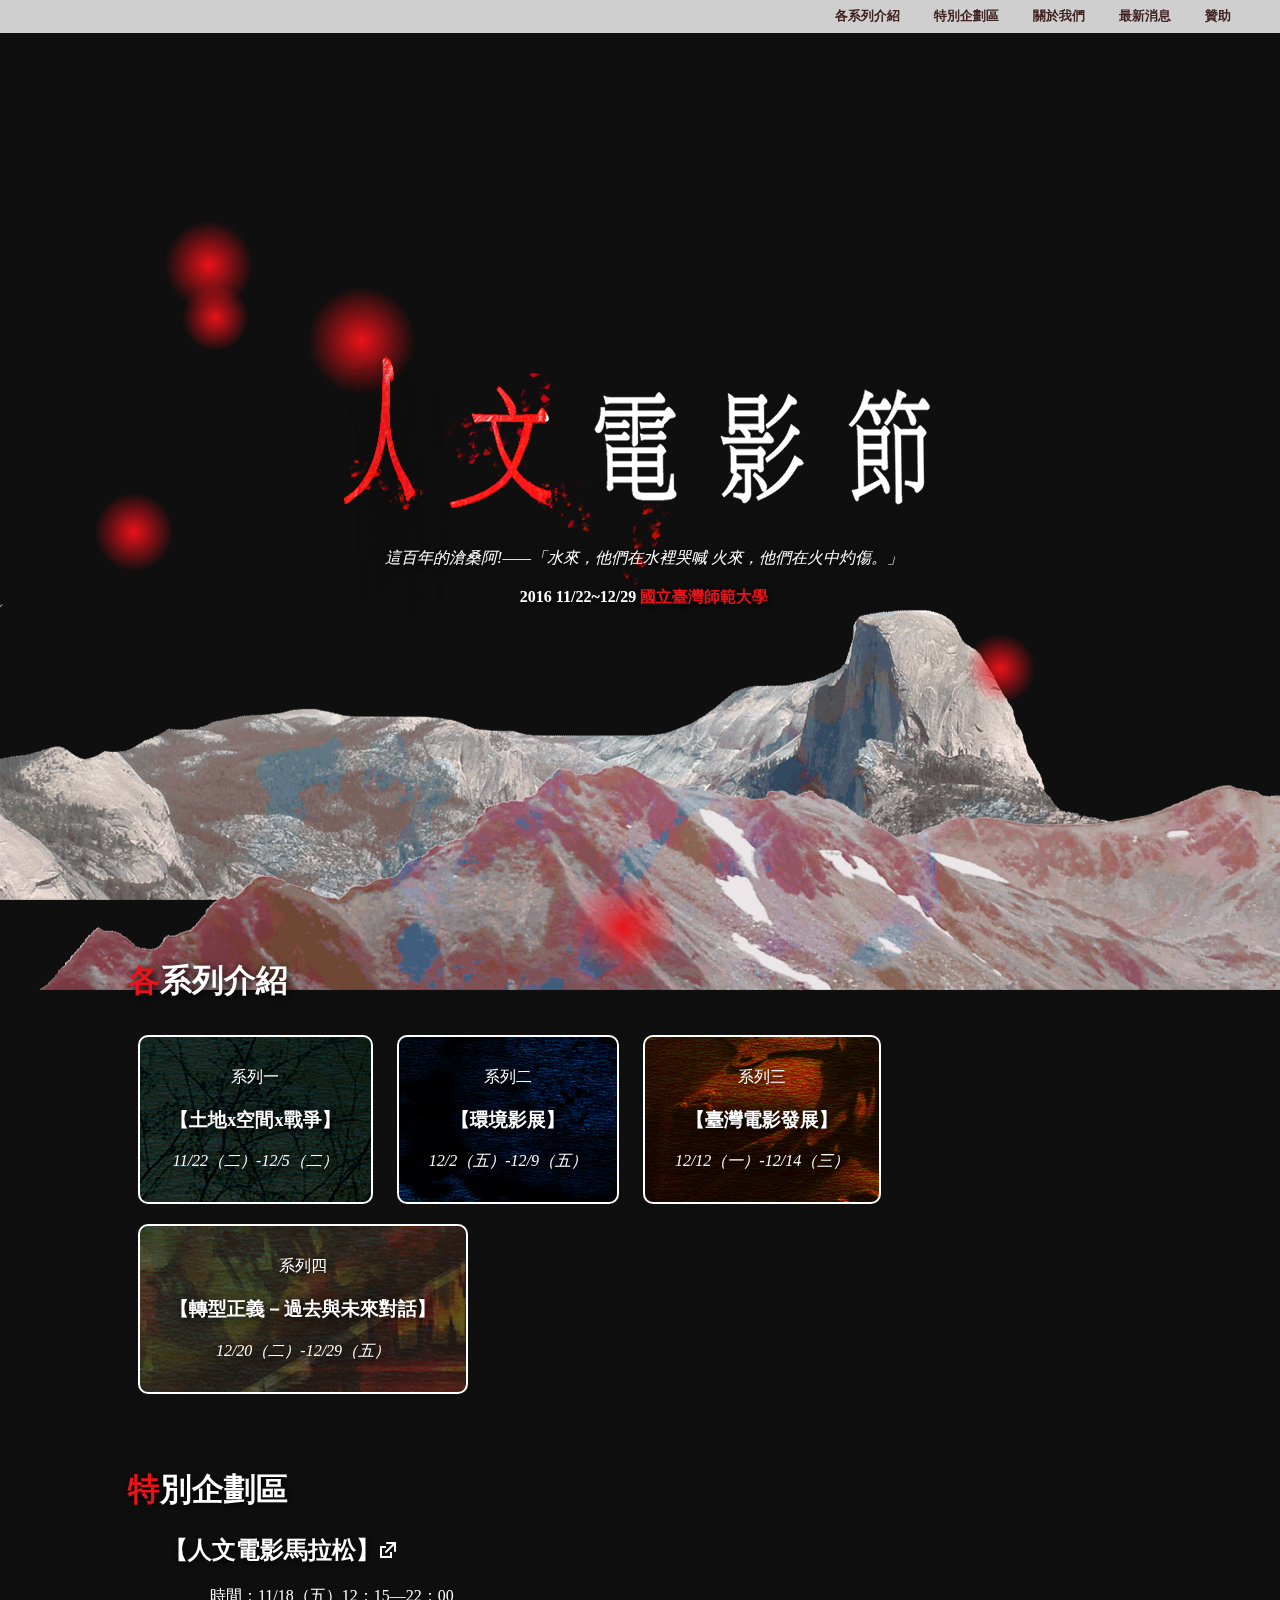
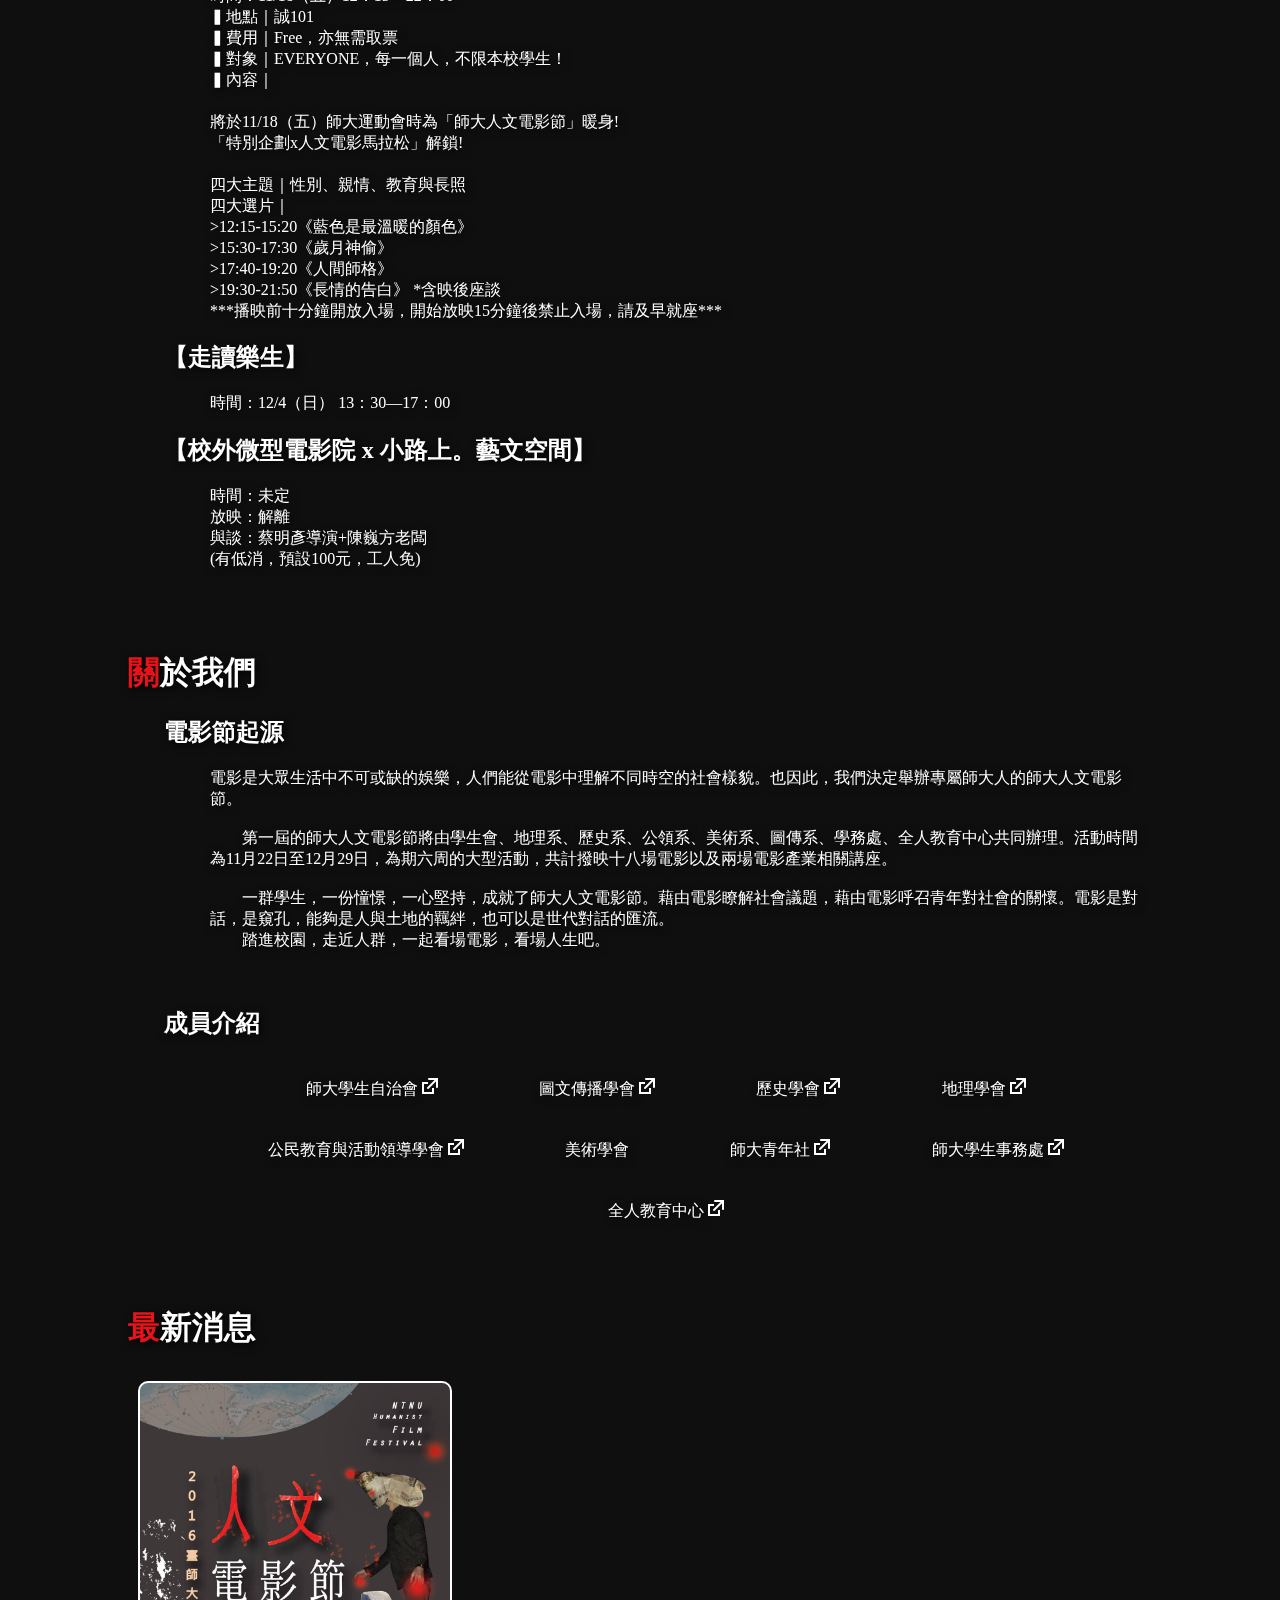
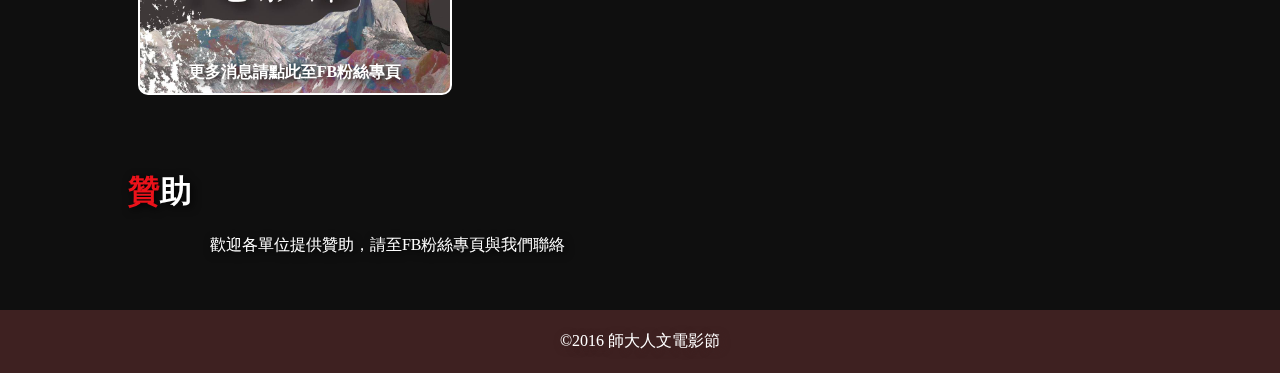
==== commit 33cbe2d7: "ver.1" ====
--- a/index.html
+++ b/index.html
@@ -6,8 +6,6 @@
 	<meta charset="utf-8">
     <meta http-equiv="X-UA-Compatible" content="IE=edge">
     <meta name="viewport" content="width=device-width, initial-scale=1">
-    <title>學生計算機年會 | Students' Information Technology Conference</title>
-
     <meta name="description" content="看電影讚讚讚">
 
     <meta property="og:title" content="師大人文電影節">
@@ -36,7 +34,7 @@
 		<span class="helper"></span>
 		<div style="display:inline-block; position:relative;vertical-align: middle;width:100%">
 			<img src="images/Logo.png" style="margin: 0px auto;  width:80%; max-width: 600px;">
-			<p id="fubiao" style="position:absolute; width:100%; text-align: center; bottom:-10%;opacity:0;transition:2.5s;"><i>這百年的滄桑阿!——「水來，他們在水裡哭喊 火來，他們在火中灼傷。」</i></p>
+			<p id="fubiao" style="position:absolute; width:100%; text-align: center; bottom:-10%;opacity:0;transition:2.5s;"><i>這百年的滄桑阿!——「水來，他們在水裡哭喊 火來，他們在火中灼傷。」</i><br><br><b>2016 11/22~12/29 <font color=#eb121a>國立臺灣師範大學</font></b></p>
 		</div>
 		
 		
@@ -50,11 +48,10 @@
 	<div class="article">
 		<div class = "break" id = "series"></div> 
 		<div class = "fullwidth"><h1>各系列介紹</h1>
-			<p>建置中</p>
-			<div class="seriesBtn" id = "s1" style="background-image: url('images/s1.jpg')">系列一<h3>【土地x空間x戰爭】</h3><i>11/22（二）-12/5（二）</i></div>
-			<div class="seriesBtn" id = "s2"  style="background-image: url('images/s2.jpg')">系列二<h3>【環境影展】</h3><i>12/2（五）-12/9（五）</i></div>
-			<div class="seriesBtn" id = "s3"  style="background-image: url('images/s3.jpg')">系列三<h3>【臺灣電影發展】</h3><i>12/12（一）-12/14（三）</i></div>
-			<div class="seriesBtn" id = "s4"  style="background-image: url('images/s4.jpg')">系列四<h3>【轉型正義－過去與未來對話】</h3><i>12/20（二）-12/29（五）</i></div>
+			<a href="s1.html" target="Msgiframe"><div class="seriesBtn" id = "s1" style="background-image: url('images/s1.jpg')">系列一<h3>【土地x空間x戰爭】</h3><i>11/22（二）-12/5（二）</i></div></a>
+			<a href="s2.html" target="Msgiframe"><div class="seriesBtn" id = "s2"  style="background-image: url('images/s2.jpg')">系列二<h3>【環境影展】</h3><i>12/2（五）-12/9（五）</i></div></a>
+			<a href="s3.html" target="Msgiframe"><div class="seriesBtn" id = "s3"  style="background-image: url('images/s3.jpg')">系列三<h3>【臺灣電影發展】</h3><i>12/12（一）-12/14（三）</i></div></a>
+			<a href="s4.html" target="Msgiframe"><div class="seriesBtn" id = "s4"  style="background-image: url('images/s4.jpg')">系列四<h3>【轉型正義－過去與未來對話】</h3><i>12/20（二）-12/29（五）</i></div></a>
 			</div>
 			<div class = "break" id = "activity"></div> 
 			<div class = "fullwidth"><h1>特別企劃區</h1>
@@ -75,13 +72,11 @@
 			>17:40-19:20《人間師格》 <br>
 			>19:30-21:50《長情的告白》 *含映後座談<br>
 			***播映前十分鐘開放入場，開始放映15分鐘後禁止入場，請及早就座***</p>
-
 			<h2>【走讀樂生】</h2>
 			<p>時間：12/4（日） 13：30—17：00</p>
 
 			<h2>【校外微型電影院 x 小路上。藝文空間】</h2>
-			<p>時間：未定<br>＜千薰＞<br>
-			檔期預計：12/16<br>
+			<p>時間：未定<br>
 			放映：解離<br>
 			與談：蔡明彥導演+陳巍方老闆<br>
 			(有低消，預設100元，工人免)</p>
@@ -119,7 +114,7 @@
 		</div>
 		<div class = "break"></div> 
 	</div>
-	<div class = "fullwidth" style = "background-color:#3e2121;text-shadow: 2px 2px 8px #3e2121;text-align: center;"><p>2016 師大人文電影節<br></p>
+	<div class = "fullwidth" style = "background-color:#3e2121;text-shadow: 2px 2px 8px #3e2121;text-align: center;"><p>©2016 師大人文電影節<br></p>
 	</div>
 	<div id = "msgboxBG">
 		<div class="gradbubble" id="bub6"></div>
@@ -131,8 +126,8 @@
 	</div>
 	<div id = "msgbox">
 			<div id = "closeBtn"><img src="images/x.png"></div>
-			<div style="overflow:auto;-webkit-overflow-scrolling:touch">
-			  <iframe src="s1.html" id="Msgiframe" style="width: 100%; height: 100%;display: none"></iframe>
+			<div style="overflow:auto; -webkit-overflow-scrolling:touch; z-index: 10;">
+			  <iframe src="" id="Msgiframe" style="width: 100%; height: 100%; display: none" name="Msgiframe"></iframe>
 			</div>
 		</div>
 	<div id = "mountains">
@@ -200,20 +195,6 @@
 		}
 	}
 	function openMsg(event){
-		switch(event.target.id){
-			case "s1":
-			Msgiframe.setAttribute("src", "s1.html");
-			break;
-			case "s2":
-			Msgiframe.setAttribute("src", "s2.html");
-			break;
-			case "s3":
-			Msgiframe.setAttribute("src", "s3.html");
-			break;
-			case "s4":
-			Msgiframe.setAttribute("src", "s4.html");
-			break;
-		}
 		msgboxBG.style.display = "block";
 		msgboxBG.style.opacity = "0.0";
 		window.setTimeout(msgboxBGInit,10);
@@ -249,12 +230,12 @@
 	};
 	document.body.addEventListener("mousemove", mtMove);
 	document.addEventListener("scroll", mscroll);
-	window.setTimeout(bubinit,100);
+	window.setTimeout(bubinit,250);
 	document.getElementById("s1").addEventListener("click", openMsg);
 	document.getElementById("s2").addEventListener("click", openMsg);
 	document.getElementById("s3").addEventListener("click", openMsg);
 	document.getElementById("s4").addEventListener("click", openMsg);
 	document.getElementById("closeBtn").addEventListener("click", closeMsg);
-	
+	document.getElementById("msgboxBG").addEventListener("click", closeMsg);
 </script>
 </html>--- a/style.css
+++ b/style.css
@@ -1,4 +1,6 @@
-html{height:100%;}
+html{height:100%;
+	max-width: 100%;
+    overflow-x: hidden;}
 body{
 	height:100%;
 	margin: 0px;
@@ -88,9 +90,12 @@
 .article{
 	display:block;
 	width: 100%;
-	max-width: 1200px;
+	max-width: 1500px;
 	margin: 0px auto;
 	text-align: left;
+	text-align: left;
+    color: white;
+	text-shadow: 2px 2px 8px #000000;
 }
 .midImage{
     display:block;
@@ -116,6 +121,7 @@
     padding: 0px;
     margin: 0px;
     z-index: -10;
+    overflow: hidden;
 }
 .helper {
     display: inline-block;
@@ -164,8 +170,6 @@
 	position: fixed;
 	opacity: 1;
 	border-radius: 20px;
-	overflow: auto;
-	-webkit-overflow-scrolling:touch;
 	width:0%;
 	height:0%;
 	top:50%;
@@ -175,6 +179,7 @@
 }
 #closeBtn{
 	position: absolute;
+	z-index: 50;
 	right:0px;
 	top:0px;
 	background-color: #eb121a;
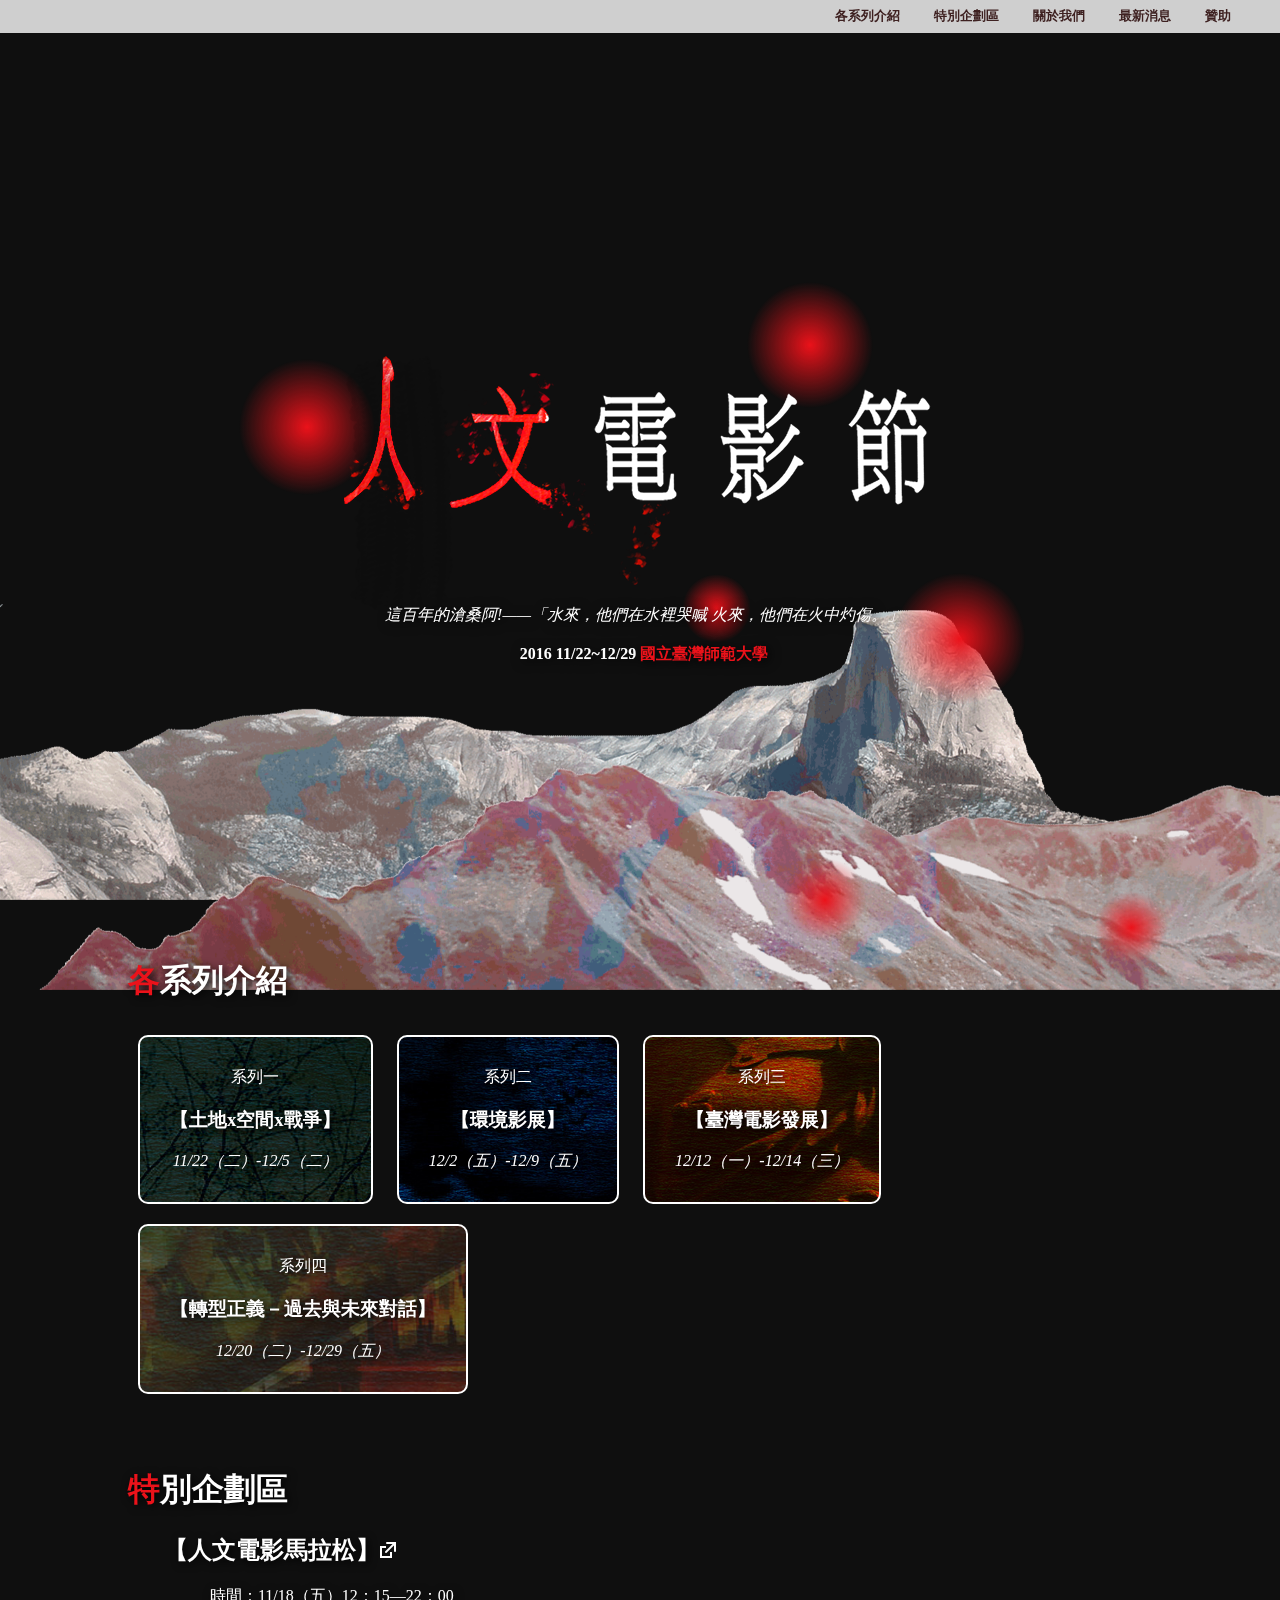
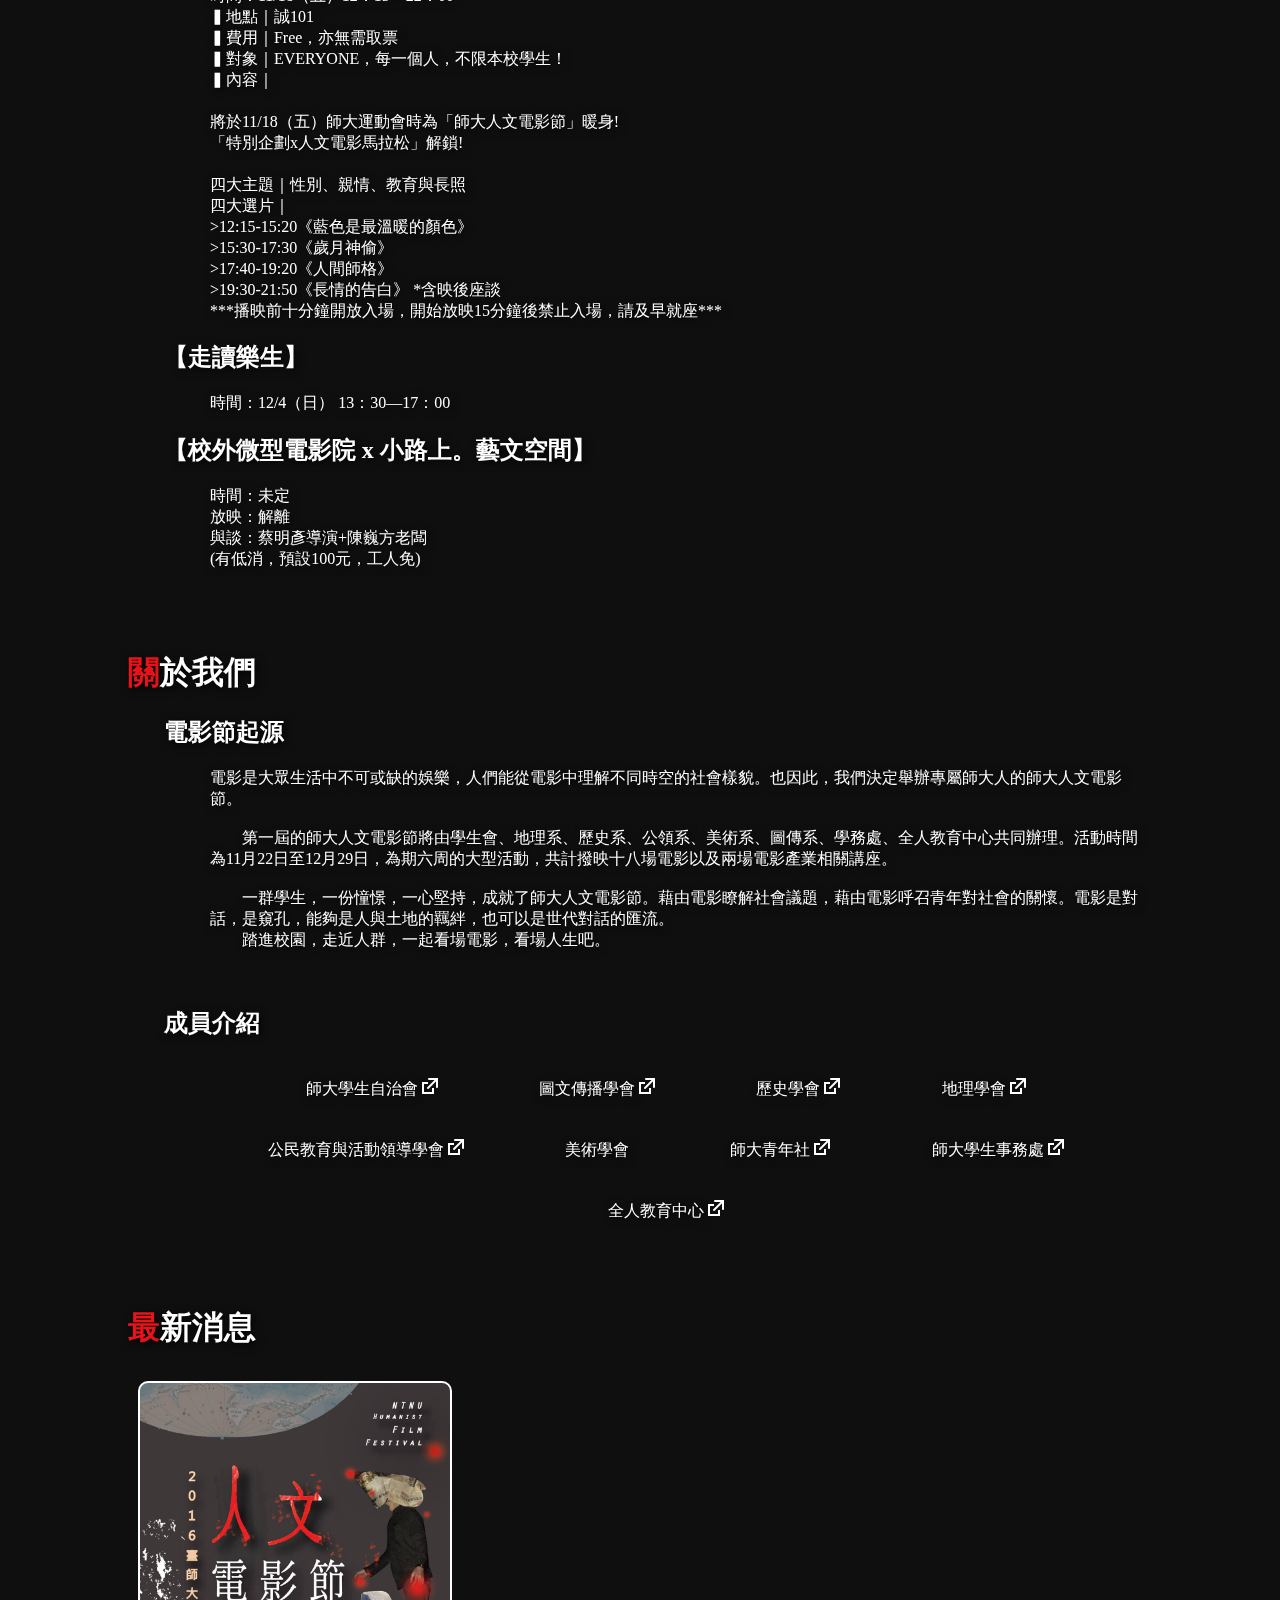
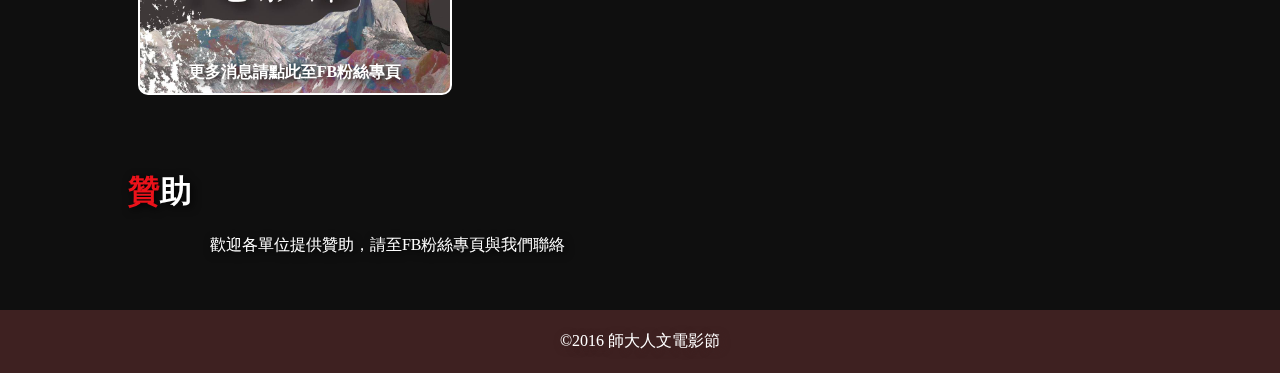
==== commit f63bad00: "fix minor bug" ====
--- a/index.html
+++ b/index.html
@@ -34,7 +34,7 @@
 		<span class="helper"></span>
 		<div style="display:inline-block; position:relative;vertical-align: middle;width:100%">
 			<img src="images/Logo.png" style="margin: 0px auto;  width:80%; max-width: 600px;">
-			<p id="fubiao" style="position:absolute; width:100%; text-align: center; bottom:-10%;opacity:0;transition:2.5s;"><i>這百年的滄桑阿!——「水來，他們在水裡哭喊 火來，他們在火中灼傷。」</i><br><br><b>2016 11/22~12/29 <font color=#eb121a>國立臺灣師範大學</font></b></p>
+			<p id="fubiao" style="position:absolute; width:100%; text-align: center; top:100%;opacity:0;transition:2.5s;"><i>這百年的滄桑阿!——「水來，他們在水裡哭喊 火來，他們在火中灼傷。」</i><br><br><b>2016 11/22~12/29 <font color=#eb121a>國立臺灣師範大學</font></b></p>
 		</div>
 		
 		
@@ -168,7 +168,7 @@
 		  bubbles[i].style.opacity  = "1";
 		}
 		document.getElementById("fubiao").style.opacity="1";
-		document.getElementById("fubiao").style.bottom="0%";
+		document.getElementById("fubiao").style.top="90%";
 		window.setInterval(bubMove, 2400);
 	}
 	function bubMove(){
--- a/style.css
+++ b/style.css
@@ -174,6 +174,8 @@
 	height:0%;
 	top:50%;
 	left:50%;
+	overflow: auto;
+	-webkit-overflow-scrolling:touch;
 	background-color: #0f0f0f;
 	transition: 1s;
 }
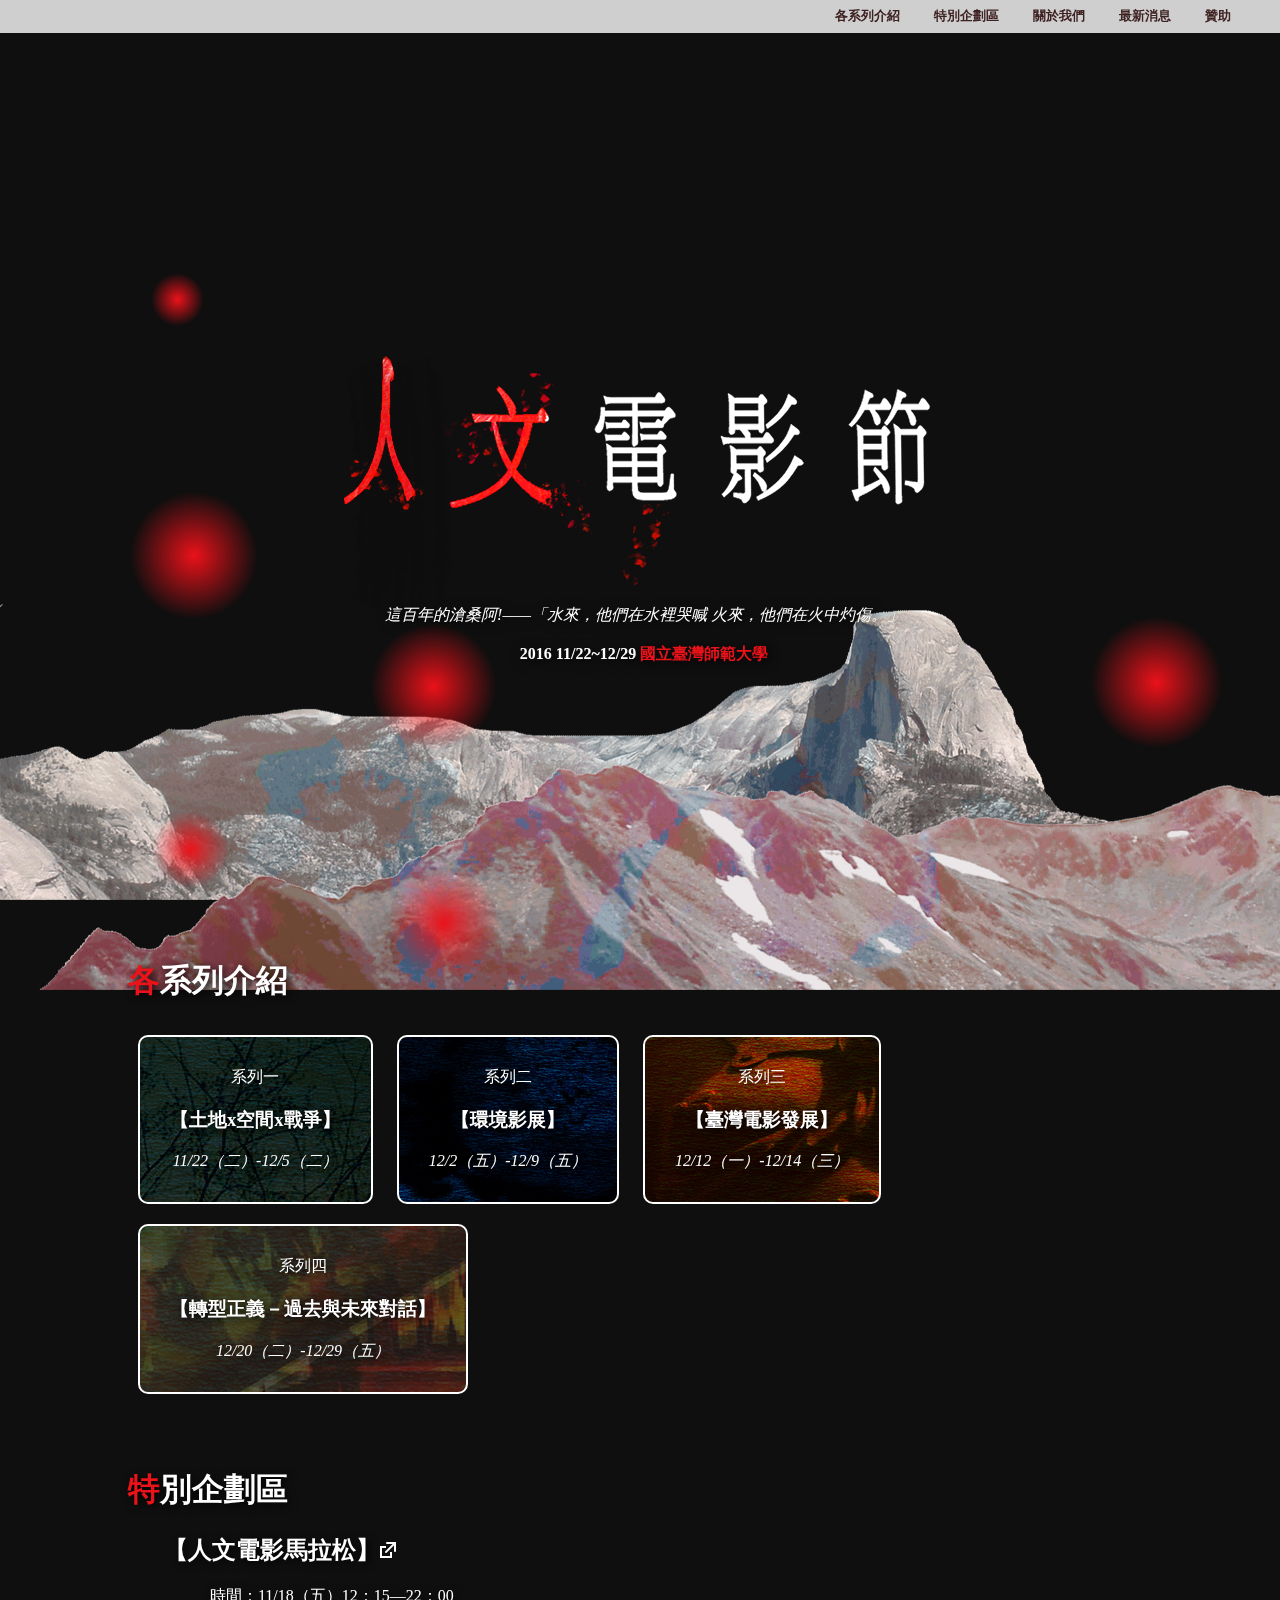
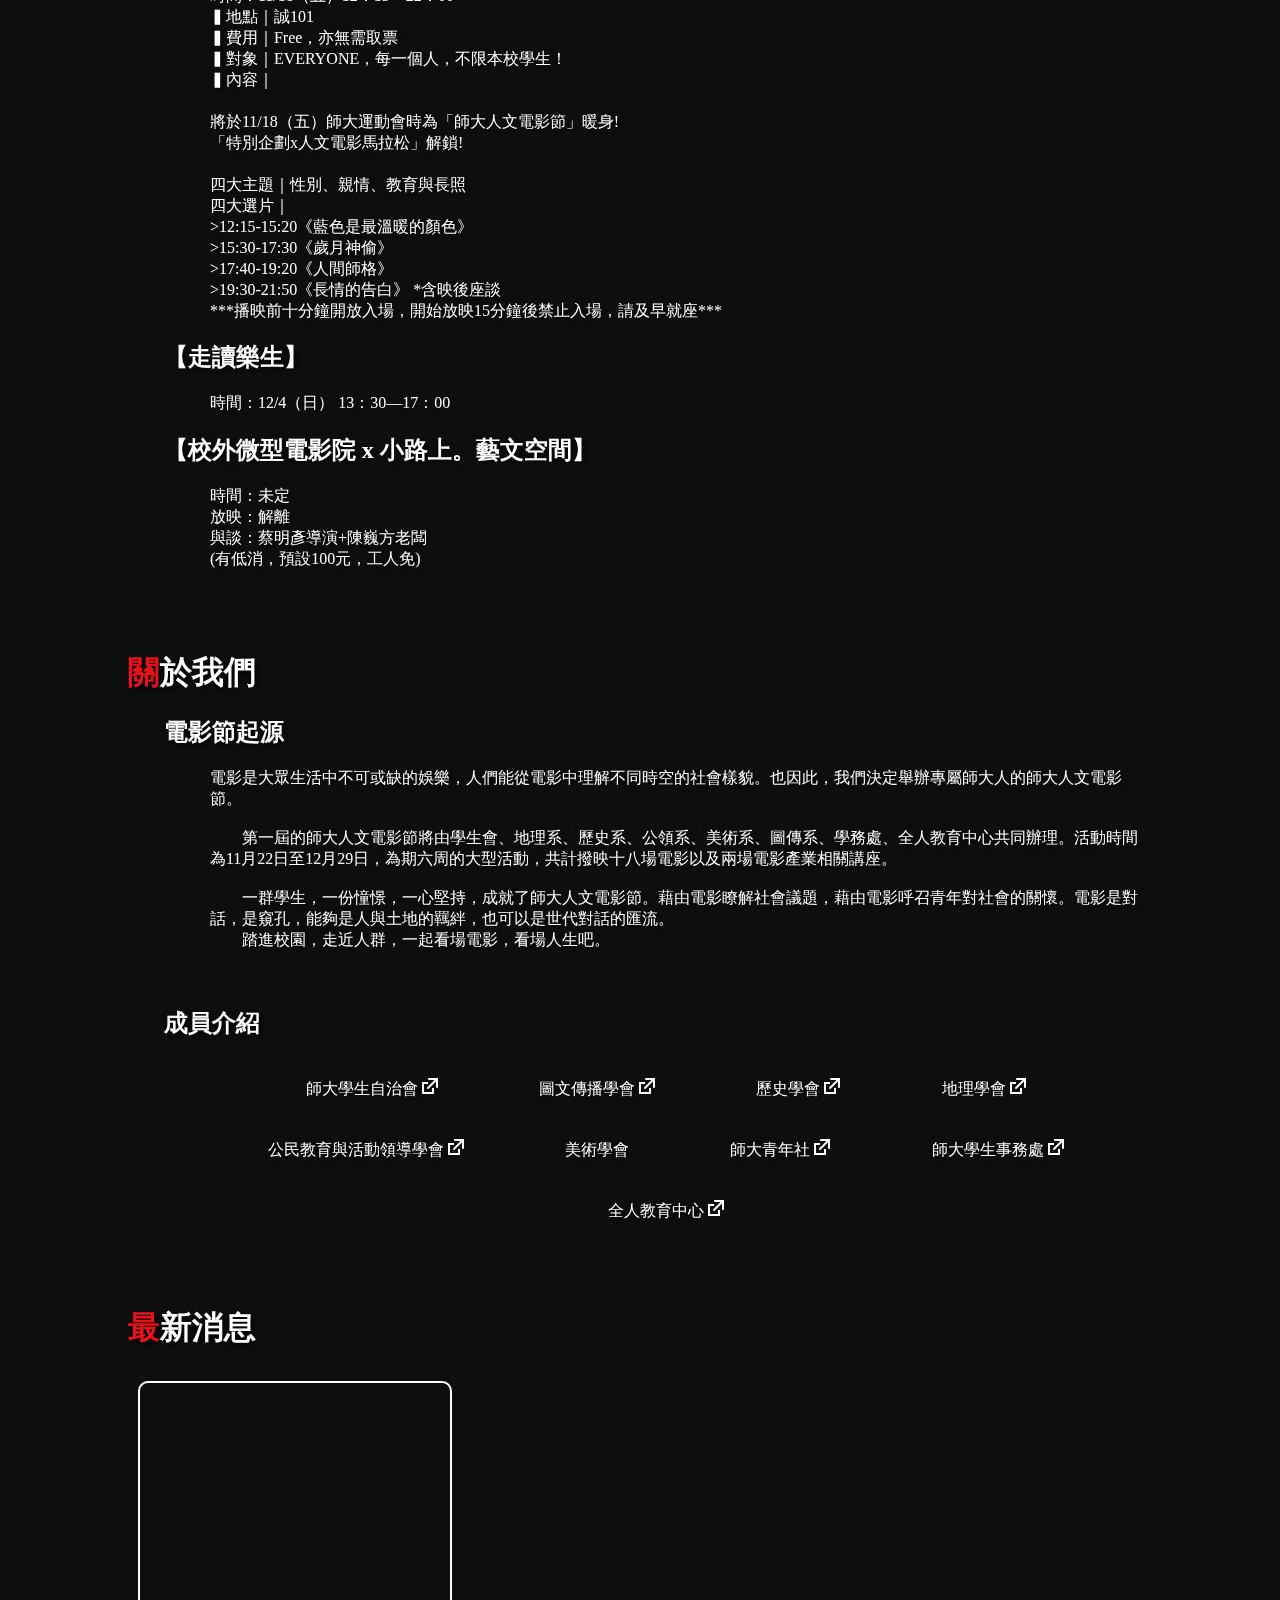
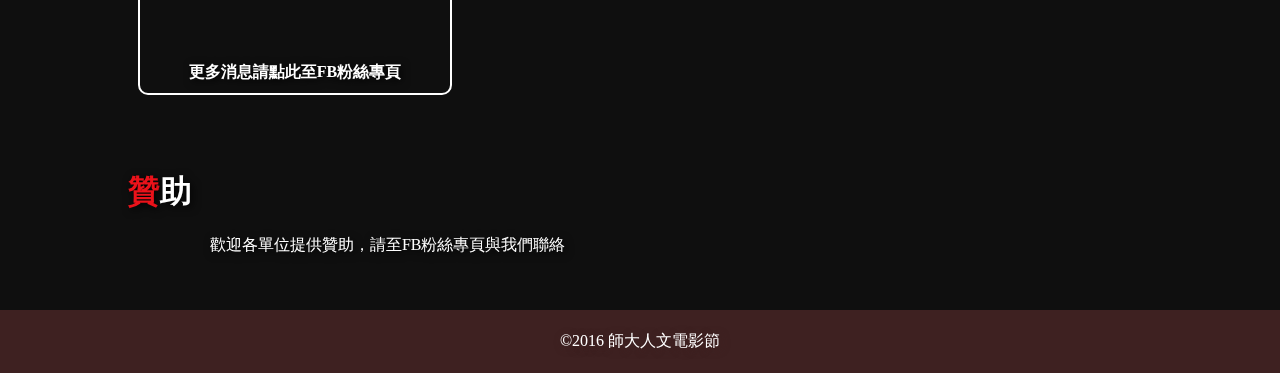
==== commit a00ba19a: "add og tags" ====
--- a/index.html
+++ b/index.html
@@ -1,23 +1,26 @@
 <!DOCTYPE>
-<html>
+<html prefix="og: http://ogp.me/ns#">
 <head>
 	<title>師大人文電影節</title>
 	<link rel="stylesheet" type="text/css" href="style.css">
 	<meta charset="utf-8">
     <meta http-equiv="X-UA-Compatible" content="IE=edge">
     <meta name="viewport" content="width=device-width, initial-scale=1">
-    <meta name="description" content="看電影讚讚讚">
+    <meta name="description" content="2016.11/22-12/29
+第一屆師大人文電影節，為期六周的大型活動，共計撥映十八場電影以及兩場電影產業相關講座。">
 
     <meta property="og:title" content="師大人文電影節">
     <meta property="og:type" content="website">
     <meta property="og:url" content="https://ntnumoviefestival.github.io/">
-    <meta property="og:image" content="https://ntnumoviefestival.github.io/fb.jpg">
-    <meta property="og:image:width" content="960">
-    <meta property="og:image:height" content="960">
+    <meta property="og:image" content="https://ntnumoviefestival.github.io/images/og.jpg">
+    <meta property="og:image:width" content="1200">
+    <meta property="og:image:height" content="630">
     <meta property="og:site_name" content="師大人文電影節">
-    <meta property="og:description" content="看電影讚讚讚">
+    <meta property="og:description" content="2016.11/22-12/29
+第一屆師大人文電影節，為期六周的大型活動，共計撥映十八場電影以及兩場電影產業相關講座。">
     <meta property="twitter:title" content="師大人文電影節">
-    <meta property="twitter:description" content="看電影讚讚讚">
+    <meta property="twitter:description" content="2016.11/22-12/29
+第一屆師大人文電影節，為期六周的大型活動，共計撥映十八場電影以及兩場電影產業相關講座。">
     <link href="favicon.ico" rel="shortcut icon">
     <link href="favicon.ico" rel="icon">
 </head>
--- a/style.css
+++ b/style.css
@@ -121,7 +121,6 @@
     padding: 0px;
     margin: 0px;
     z-index: -10;
-    overflow: hidden;
 }
 .helper {
     display: inline-block;
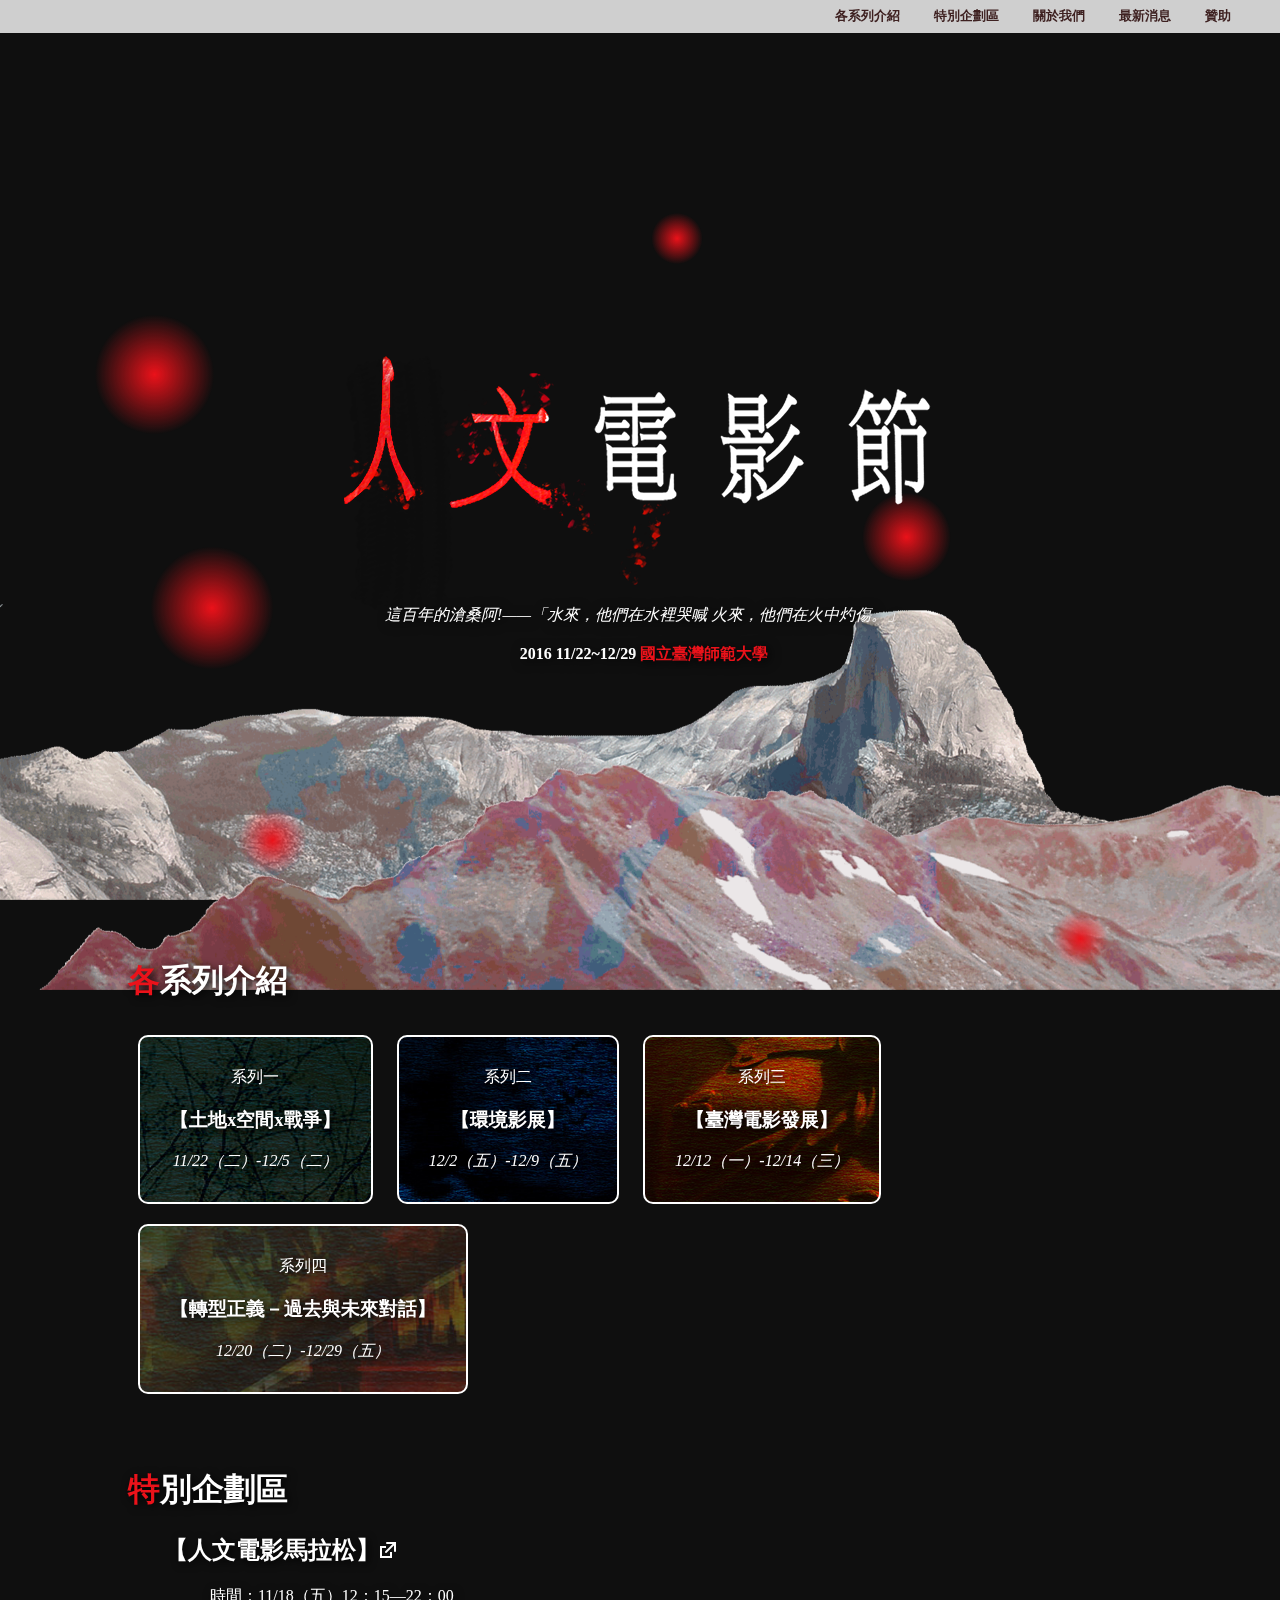
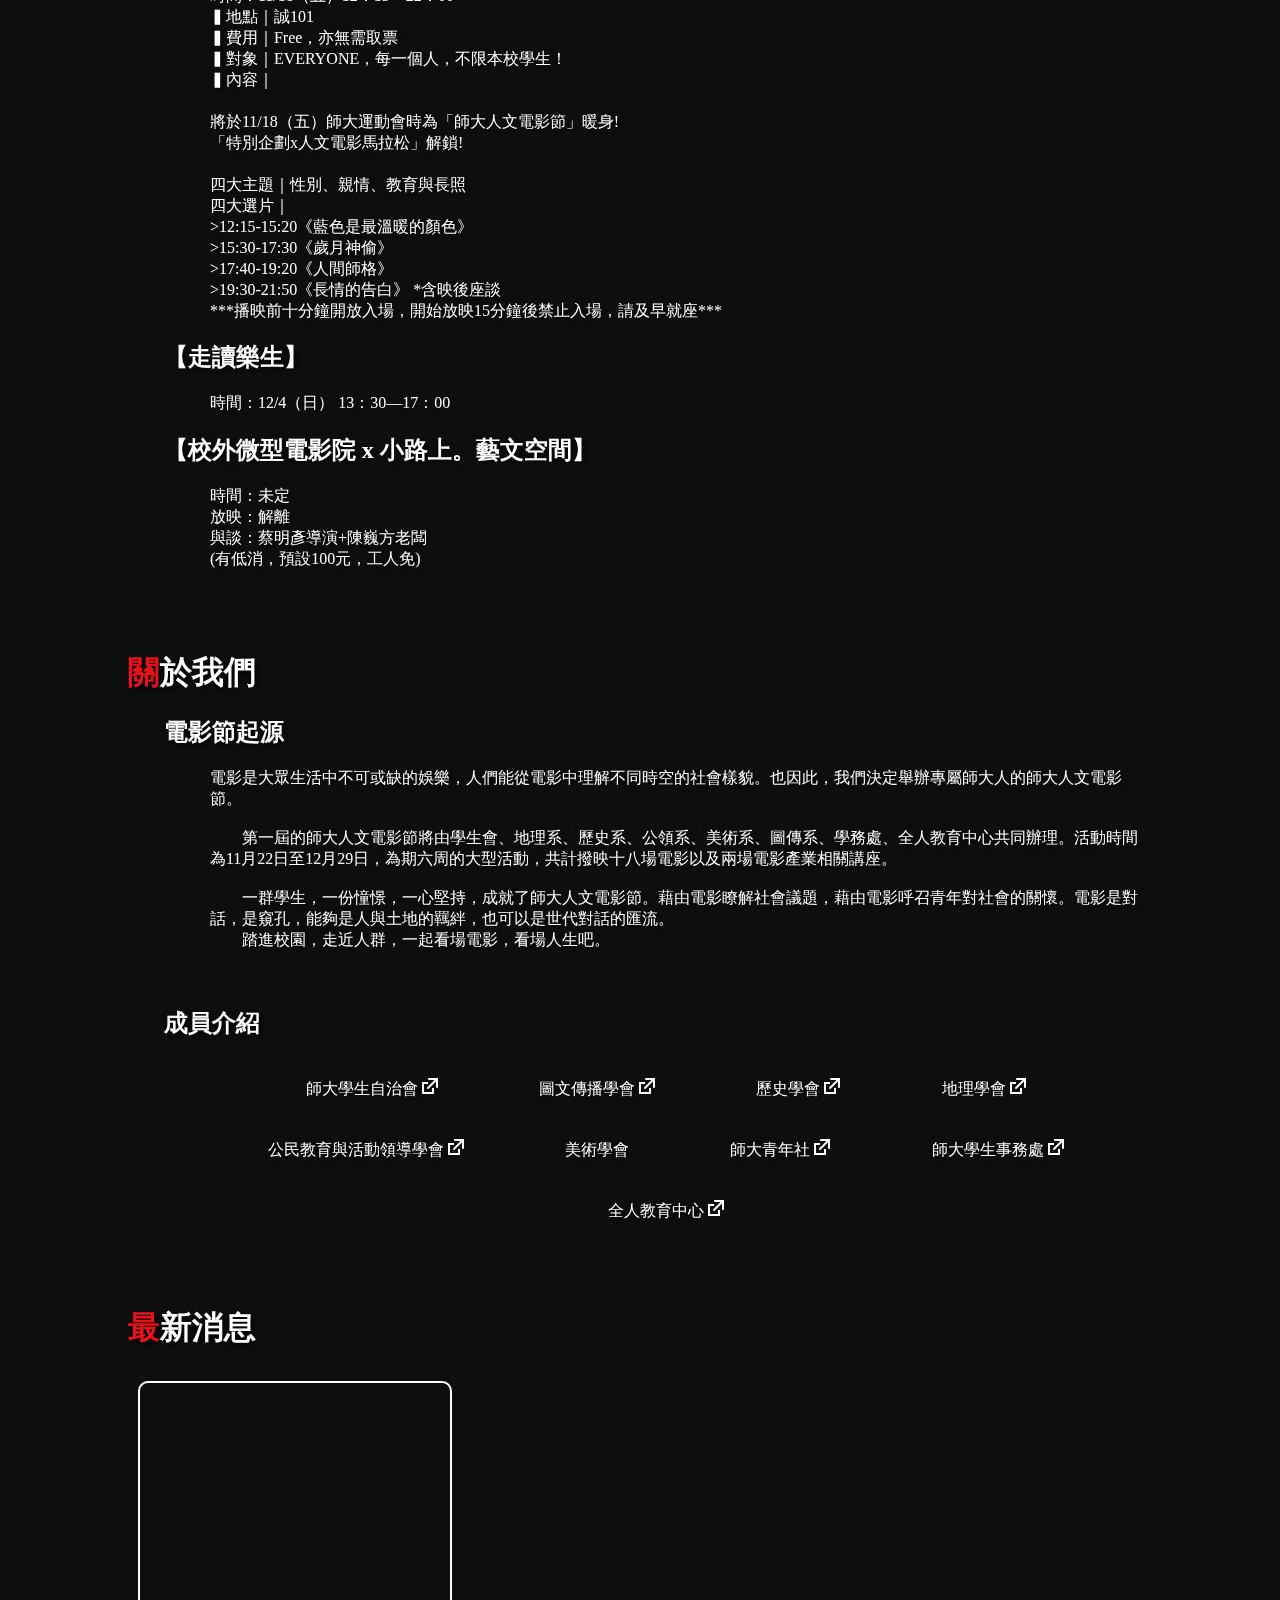
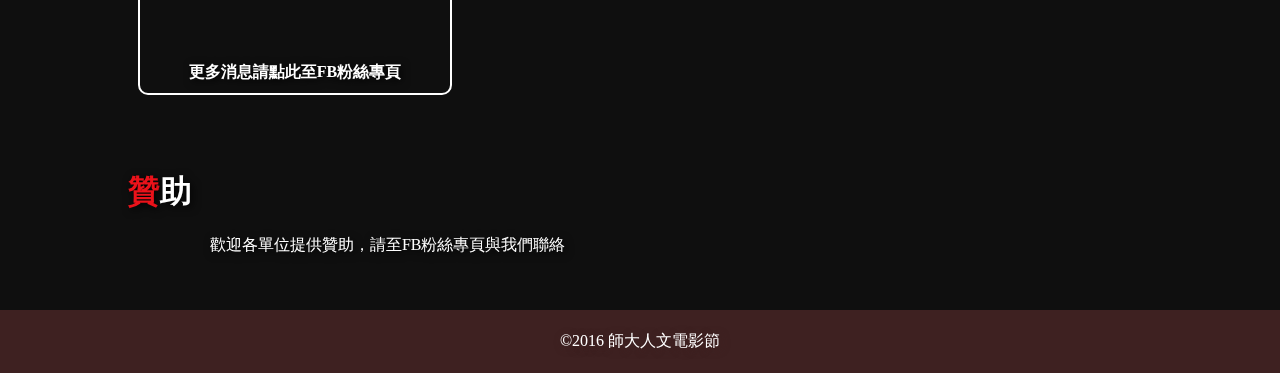
==== commit fcec34d5: "add og tags" ====
--- a/index.html
+++ b/index.html
@@ -7,20 +7,17 @@
     <meta http-equiv="X-UA-Compatible" content="IE=edge">
     <meta name="viewport" content="width=device-width, initial-scale=1">
     <meta name="description" content="2016.11/22-12/29
-第一屆師大人文電影節，為期六周的大型活動，共計撥映十八場電影以及兩場電影產業相關講座。">
-
-    <meta property="og:title" content="師大人文電影節">
-    <meta property="og:type" content="website">
-    <meta property="og:url" content="https://ntnumoviefestival.github.io/">
-    <meta property="og:image" content="https://ntnumoviefestival.github.io/images/og.jpg">
-    <meta property="og:image:width" content="1200">
-    <meta property="og:image:height" content="630">
-    <meta property="og:site_name" content="師大人文電影節">
-    <meta property="og:description" content="2016.11/22-12/29
-第一屆師大人文電影節，為期六周的大型活動，共計撥映十八場電影以及兩場電影產業相關講座。">
-    <meta property="twitter:title" content="師大人文電影節">
-    <meta property="twitter:description" content="2016.11/22-12/29
-第一屆師大人文電影節，為期六周的大型活動，共計撥映十八場電影以及兩場電影產業相關講座。">
+第一屆師大人文電影節，為期六周的大型活動，共計撥映十八場電影以及兩場電影產業相關講座。" />
+    <meta property="og:title" content="師大人文電影節" />
+    <meta property="og:type" content="website" />
+    <meta property="og:url" content="https://ntnumoviefestival.github.io/" />
+    <meta property="og:image" content="https://ntnumoviefestival.github.io/images/og.jpg" />
+    <meta property="og:image:width" content="1200" />
+    <meta property="og:image:height" content="630" />
+    <meta property="og:site_name" content="師大人文電影節" />
+    <meta property="og:description" content="2016.11/22-12/29 第一屆師大人文電影節，為期六周的大型活動，共計撥映十八場電影以及兩場電影產業相關講座。" />
+    <meta property="twitter:title" content="師大人文電影節" />
+    <meta property="twitter:description" content="2016.11/22-12/29 第一屆師大人文電影節，為期六周的大型活動，共計撥映十八場電影以及兩場電影產業相關講座。" />
     <link href="favicon.ico" rel="shortcut icon">
     <link href="favicon.ico" rel="icon">
 </head>
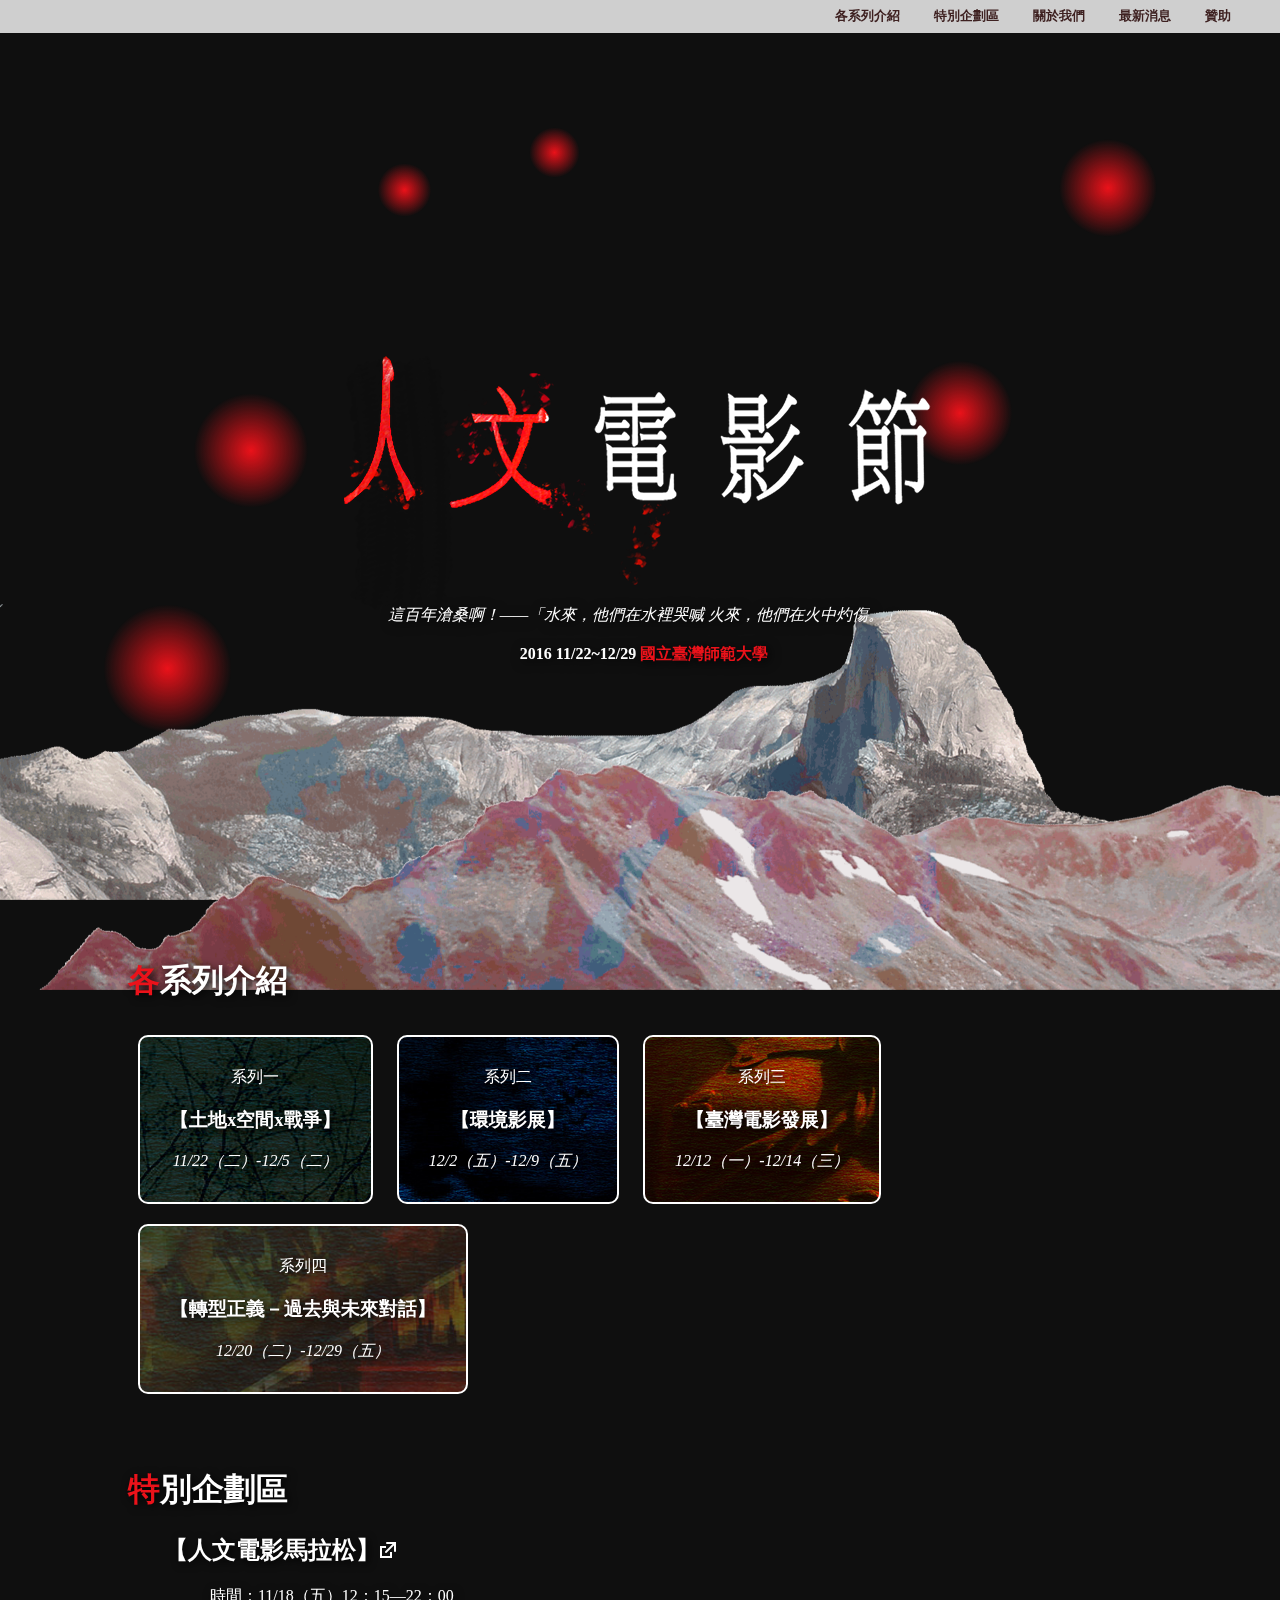
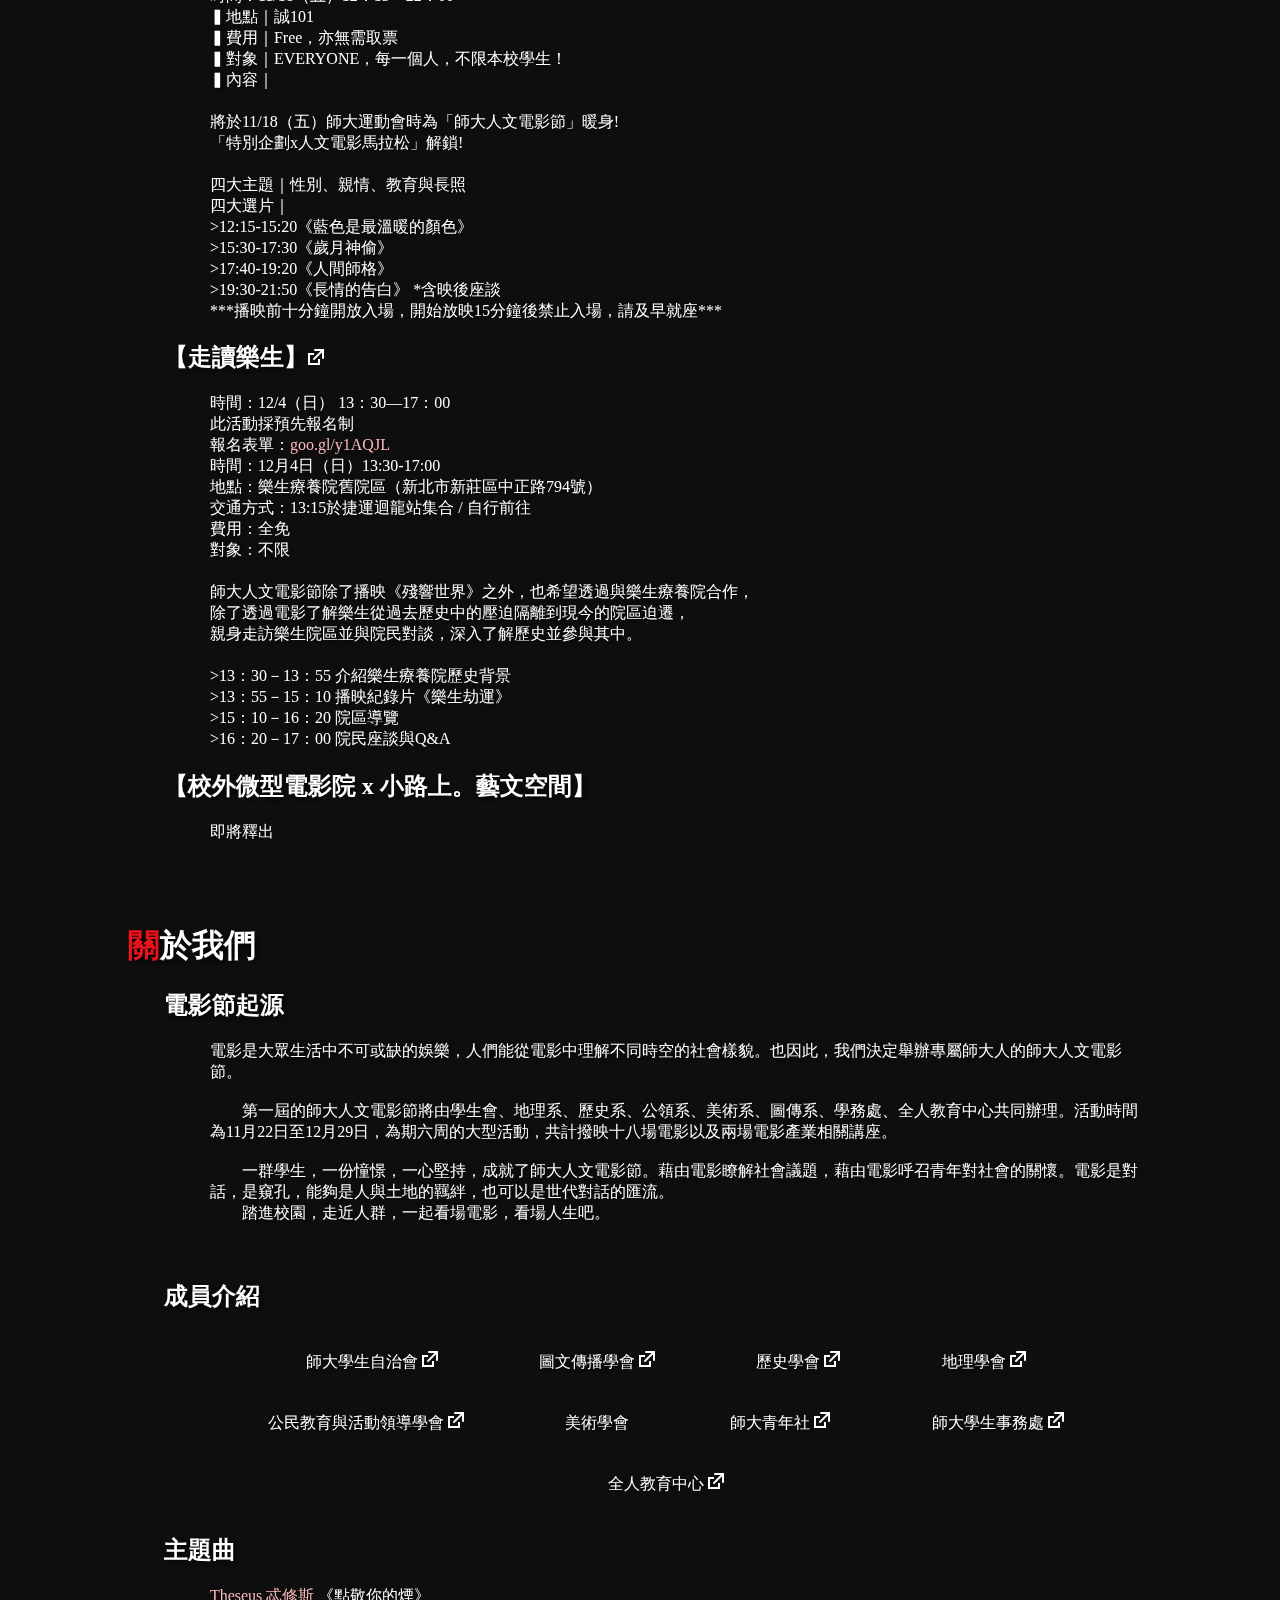
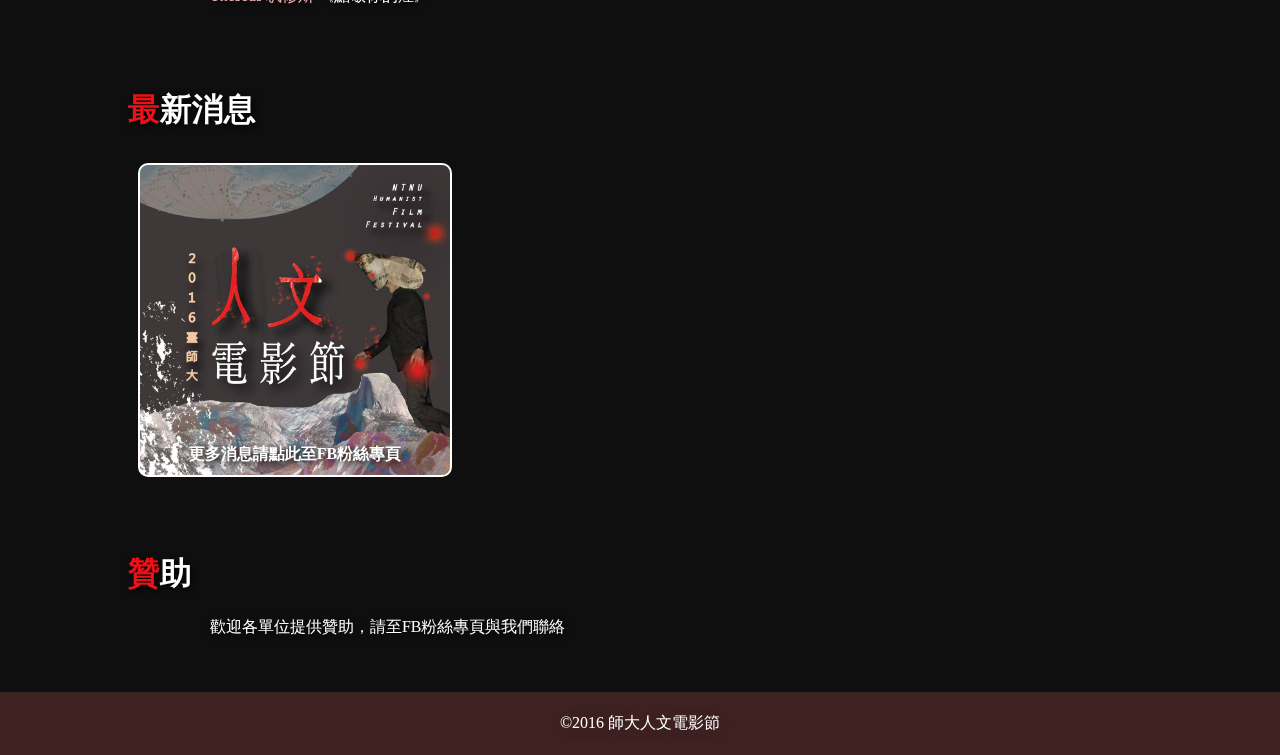
==== commit 76f4def4: "ver.2" ====
--- a/index.html
+++ b/index.html
@@ -34,7 +34,7 @@
 		<span class="helper"></span>
 		<div style="display:inline-block; position:relative;vertical-align: middle;width:100%">
 			<img src="images/Logo.png" style="margin: 0px auto;  width:80%; max-width: 600px;">
-			<p id="fubiao" style="position:absolute; width:100%; text-align: center; top:100%;opacity:0;transition:2.5s;"><i>這百年的滄桑阿!——「水來，他們在水裡哭喊 火來，他們在火中灼傷。」</i><br><br><b>2016 11/22~12/29 <font color=#eb121a>國立臺灣師範大學</font></b></p>
+			<p id="fubiao" style="position:absolute; width:100%; text-align: center; top:100%;opacity:0;transition:2.5s;"><i>這百年滄桑啊！——「水來，他們在水裡哭喊 火來，他們在火中灼傷。」</i><br><br><b>2016 11/22~12/29 <font color=#eb121a>國立臺灣師範大學</font></b></p>
 		</div>
 		
 		
@@ -72,14 +72,28 @@
 			>17:40-19:20《人間師格》 <br>
 			>19:30-21:50《長情的告白》 *含映後座談<br>
 			***播映前十分鐘開放入場，開始放映15分鐘後禁止入場，請及早就座***</p>
-			<h2>【走讀樂生】</h2>
-			<p>時間：12/4（日） 13：30—17：00</p>
+			<h2>【走讀樂生】<a href="https://www.facebook.com/events/1862847723935275/" target="new"><img src="images/outsrc.png"></a></h2>
+			<p>時間：12/4（日） 13：30—17：00<br>
+此活動採預先報名制<br>
+報名表單：<a href="goo.gl/y1AQJL" target="new">goo.gl/y1AQJL</a><br>
+時間：12月4日（日）13:30-17:00<br>
+地點：樂生療養院舊院區（新北市新莊區中正路794號）<br>
+交通方式：13:15於捷運迴龍站集合 / 自行前往<br>
+費用：全免<br>
+對象：不限<br>
+　<br>
+師大人文電影節除了播映《殘響世界》之外，也希望透過與樂生療養院合作，<br>
+除了透過電影了解樂生從過去歷史中的壓迫隔離到現今的院區迫遷，<br>
+親身走訪樂生院區並與院民對談，深入了解歷史並參與其中。<br>
+　<br>
+>13：30－13：55 介紹樂生療養院歷史背景<br>
+>13：55－15：10 播映紀錄片《樂生劫運》<br>
+>15：10－16：20 院區導覽<br>
+>16：20－17：00 院民座談與Q&A<br>
+			</p>
 
 			<h2>【校外微型電影院 x 小路上。藝文空間】</h2>
-			<p>時間：未定<br>
-			放映：解離<br>
-			與談：蔡明彥導演+陳巍方老闆<br>
-			(有低消，預設100元，工人免)</p>
+			<p>即將釋出</p>
 		</div>
 		<div class = "break" id = "about"></div> 
 		<div class = "fullwidth">
@@ -98,11 +112,13 @@
 			<a href="https://www.facebook.com/NTNUHIS/" target="new"><div class="gotofb">歷史學會 <img src="images/outsrc.png"></div></a>
 			<a href="https://www.facebook.com/%E5%9C%8B%E7%AB%8B%E8%87%BA%E7%81%A3%E5%B8%AB%E7%AF%84%E5%A4%A7%E5%AD%B8%E5%9C%B0%E7%90%86%E5%AD%B8%E6%9C%83-154247021312799/" target="new"><div class="gotofb">地理學會 <img src="images/outsrc.png"></div></a>
 			<a href="https://www.facebook.com/ntnucvesa/" target="new"><div class="gotofb">公民教育與活動領導學會 <img src="images/outsrc.png"></div></a>
-			<div class="gotofb">美術學會</div>
+			<a href="https://www.facebook.com/GuoLiTaiWanShiFanDaXueMeiShuXueXiXiXueHui/" target="new"><div class="gotofb">美術學會</div></a>
 			<a href="https://www.facebook.com/NTNU.Youth/" target="new"><div class="gotofb">師大青年社 <img src="images/outsrc.png"></div></a>
 			<a href="http://www.sa.ntnu.edu.tw/bin/home.php" target="new"><div class="gotofb">師大學生事務處 <img src="images/outsrc.png"></div></a>
 			<a href="https://www.facebook.com/NTNU.HEC/" target="new"><div class="gotofb">全人教育中心 <img src="images/outsrc.png"></div></a>
 		</div>
+		<h2>主題曲</h2>
+		<p><a href="https://www.facebook.com/theseustaiwan/" target="new">Theseus 忒修斯 </a>《點敬你的煙》</p>
 	</div>
 	<div class = "break" id = "news"></div> 
 	<div class = "fullwidth"><h1>最新消息</h1>
--- a/style.css
+++ b/style.css
@@ -209,4 +209,13 @@
 }
 .gotofb:hover{
 	text-decoration: underline;
+}
+a{
+	color: #fab8ba;
+	text-decoration: none;
+}
+a:hover{
+	text-decoration: underline;
+	color: #eb121a;
+	transition: 0.2s;
 }